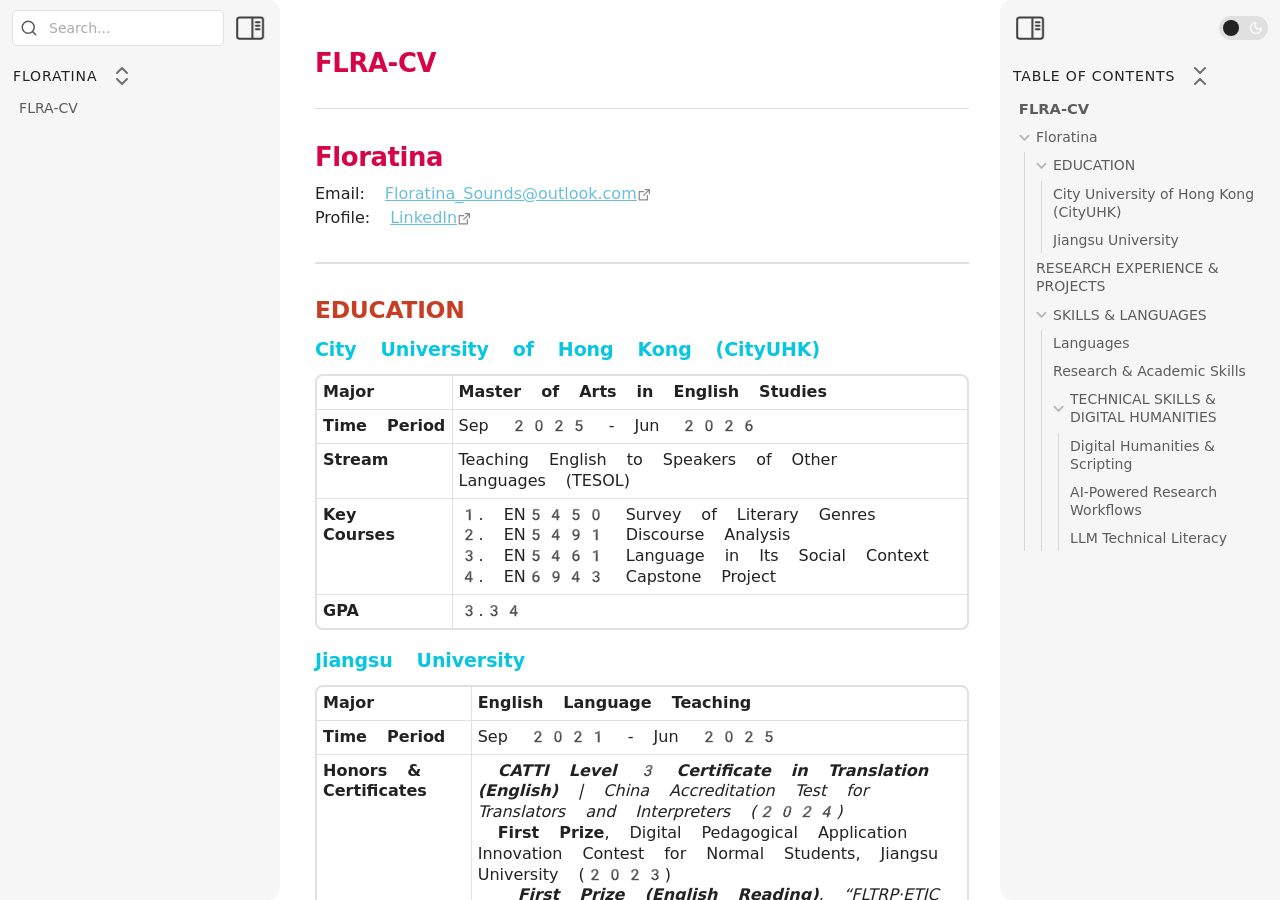
==== flra-cv.html @ 278a983c "Add FLRA-CV.html and automatic redirect index" ====
<!DOCTYPE html> <html lang="zh-cn"><head>
<title>FLRA-CV</title>
<base href=".">
<meta name="pathname" content="flra-cv.html">
<meta name="description" content="Floratina - FLRA-CV">
<meta property="og:title" content="FLRA-CV">
<meta property="og:description" content="Floratina - FLRA-CV">
<meta property="og:type" content="website">
<meta property="og:url" content="flra-cv.html">
<meta property="og:image" content="undefined">
<meta charset="UTF-8"><meta property="og:site_name" content="Floratina"><meta name="viewport" content="width=device-width, initial-scale=1.0, user-scalable=yes, minimum-scale=1.0, maximum-scale=5.0"><link rel="alternate" type="application/rss+xml" title="RSS Feed" href="site-lib/rss.xml"><script async="" id="webpage-script" src="site-lib/scripts/webpage.js" onload="this.onload=null;this.setAttribute(&quot;loaded&quot;, &quot;true&quot;)"></script><link rel="icon" href="site-lib/media/favicon.png"><link rel="preload" href="site-lib/styles/snippets.css" as="style" onload="this.onload=null;this.rel='stylesheet'"><noscript><link rel="stylesheet" href="site-lib/styles/snippets.css"></noscript><link rel="stylesheet" href="site-lib/styles/obsidian.css"><link rel="preload" href="site-lib/styles/global-variable-styles.css" as="style" onload="this.onload=null;this.rel='stylesheet'"><noscript><link rel="stylesheet" href="site-lib/styles/global-variable-styles.css"></noscript><link rel="preload" href="site-lib/styles/supported-plugins.css" as="style" onload="this.onload=null;this.rel='stylesheet'"><noscript><link rel="stylesheet" href="site-lib/styles/supported-plugins.css"></noscript><link rel="preload" href="site-lib/styles/main-styles.css" as="style" onload="this.onload=null;this.rel='stylesheet'"><noscript><link rel="stylesheet" href="site-lib/styles/main-styles.css"></noscript><style>body{--line-width:40em;--line-width-adaptive:40em;--file-line-width:40em;--sidebar-width:min(20em, 80vw);--collapse-arrow-size:11px;--tree-vertical-spacing:1.3em;--sidebar-margin:12px}:root{background-color:#202124}.sidebar{height:100%;font-size:14px;z-index:10;min-width:calc(var(--sidebar-width) + var(--divider-width-hover));max-width:calc(var(--sidebar-width) + var(--divider-width-hover));position:relative;overflow:hidden;overflow:clip;transition:min-width ease-in-out,max-width ease-in-out;transition-duration:.2s;contain:size}#left-sidebar{left:0}#right-sidebar{right:0}.sidebar.is-collapsed{min-width:0;max-width:0}.sidebar.floating{position:absolute}.sidebar .leaf-content{height:100%;min-width:calc(var(--sidebar-width) - var(--divider-width-hover));top:0;padding:var(--sidebar-margin);padding-top:4em;line-height:var(--line-height-tight);background-color:var(--background-secondary);transition:background-color,border-right,border-left,box-shadow;transition-duration:var(--color-fade-speed);transition-timing-function:ease-in-out;position:absolute;display:flex;flex-direction:column}.sidebar:not(.is-collapsed) .leaf-content{min-width:calc(max(100%,var(--sidebar-width)) - 3px);max-width:calc(max(100%,var(--sidebar-width)) - 3px)}#left-sidebar-content{left:0;border-top-right-radius:var(--radius-l);border-bottom-right-radius:var(--radius-l)}#right-sidebar-content{right:0;border-top-left-radius:var(--radius-l);border-bottom-left-radius:var(--radius-l)}.sidebar #left-sidebar-content,.sidebar #right-sidebar-content{contain:none!important;container-type:normal!important;animation:none!important}.sidebar:has(.leaf-content:empty):has(.topbar-content:empty){display:none}.sidebar-topbar{height:calc(2.3em + 2 * var(--sidebar-margin));width:var(--sidebar-width);padding:var(--sidebar-margin);z-index:1;position:fixed;display:flex;align-items:center;transition:width ease-in-out;transition-duration:inherit}.sidebar.is-collapsed .sidebar-topbar{width:calc(2.3em + var(--sidebar-margin) * 2)}.sidebar .sidebar-topbar.is-collapsed{width:0}#left-sidebar .sidebar-topbar{left:0;flex-direction:row;border-top-right-radius:var(--radius-l)}#right-sidebar .sidebar-topbar{right:0;flex-direction:row-reverse;border-top-left-radius:var(--radius-l)}#left-sidebar .topbar-content{margin-right:calc(2.3em + var(--sidebar-margin));flex-direction:row}#right-sidebar .topbar-content{margin-left:calc(2.3em + var(--sidebar-margin));flex-direction:row-reverse}.topbar-content{overflow:hidden visible;overflow:clip visible;width:100%;height:100%;display:flex;align-items:center;transition:inherit}.sidebar.is-collapsed .topbar-content{width:0;transition:inherit}.clickable-icon.sidebar-collapse-icon{background-color:transparent;color:var(--icon-color-focused);padding:2px!important;margin:0!important;height:100%!important;width:2.3em!important;margin-inline:0.14em!important;position:absolute}#left-sidebar .clickable-icon.sidebar-collapse-icon{transform:rotateY(180deg);right:var(--sidebar-margin)}#right-sidebar .clickable-icon.sidebar-collapse-icon{transform:rotateY(180deg);left:var(--sidebar-margin)}.clickable-icon.sidebar-collapse-icon svg.svg-icon{width:100%;height:100%}.feature-title{margin-left:1px;text-transform:uppercase;letter-spacing:.06em;margin-top:.75em;margin-bottom:.75em}.feature-header{display:flex;align-items:center;padding-top:0;font-size:1em;padding-left:0}body.floating-sidebars .sidebar{position:absolute}body{transition:background-color var(--color-fade-speed) ease-in-out}#navbar:not(:empty){display:flex;align-items:center;justify-content:space-between;padding:.5em 1em;width:100%}#main{display:flex;flex-direction:column;height:100%;width:100%;align-items:stretch;justify-content:center}#main-horizontal{display:flex;flex-direction:row;flex-grow:1;width:100%;align-items:stretch;justify-content:center}#center-content{flex-basis:100%;max-width:100%;width:100%;height:100%;display:flex;flex-direction:column;align-items:center;transition:opacity .2s ease-in-out;contain:inline-size}.hide{opacity:0!important;transition:opacity .2s ease-in-out;pointer-events:none}#center-content>.obsidian-document{padding-left:2em;padding-right:1em;margin-bottom:0;width:100%;width:-webkit-fill-available;width:-moz-available;width:fill-available;transition:background-color var(--color-fade-speed) ease-in-out;border-top-right-radius:var(--window-radius,var(--radius-m));border-top-left-radius:var(--window-radius,var(--radius-m));overflow-x:hidden!important;overflow-y:auto!important;display:flex!important;flex-direction:column!important;align-items:center!important;contain:inline-size}body #center-content>.obsidian-document>.markdown-preview-sizer{padding-bottom:80vh;width:100%;max-width:var(--line-width);flex-basis:var(--line-width);transition:background-color var(--color-fade-speed) ease-in-out;contain:inline-size}#center-content>.obsidian-document>div{width:100%!important;transition:background-color var(--color-fade-speed) ease-in-out;contain:inline-size}#center-content>.obsidian-document:not([data-type=markdown]).embed{display:flex;padding:1em;height:100%;width:100%;align-items:center;justify-content:center}#center-content>.obsidian-document:not([data-type=markdown]).embed>*{max-width:100%;max-height:100%;object-fit:contain}:not(h1,h2,h3,h4,h5,h6,li):has(> :is(.math,table)){overflow-x:auto!important}#center-content>.obsidian-document:not([data-type=markdown]){overflow-x:auto;contain:content;padding:0;margin:0;height:100%}.obsidian-document[data-type=attachment]{display:flex;flex-direction:column;align-items:center;justify-content:center;height:100%;width:100%}.obsidian-document[data-type=attachment]>*{outline:0;border:none;box-shadow:none}.obsidian-document[data-type=attachment] :is(img){max-width:90%;max-height:90%;object-fit:contain}.obsidian-document[data-type=attachment]>:is(audio){width:100%;max-width:min(90%,var(--line-width))}.obsidian-document[data-type=attachment]>:is(embed,iframe,video){width:100%;height:100%;max-width:100%;max-height:100%;object-fit:contain}.canvas-wrapper>:is(.header,.footer){z-index:100;position:absolute;display:flex;justify-content:center;flex-direction:column;width:100%;align-items:center}.scroll-highlight{position:absolute;width:100%;height:100%;pointer-events:none;z-index:1000;background-color:hsla(var(--color-accent-hsl),.25);opacity:0;padding:1em;inset:50%;translate:-50% -50%;border-radius:var(--radius-s)}</style><script defer="">async function loadIncludes(){let e=document.querySelectorAll("link[itemprop='include']");for(const t of e){let e=t.getAttribute("href");try{let o="";if(e.startsWith("https:")||e.startsWith("http:")||"file:"!=window.location.protocol){const n=await fetch(e);if(!n.ok){console.log("Could not include file: "+e),t?.remove();continue}o=await n.text()}else{const t=document.getElementById(btoa(encodeURI(e)));if(t){const e=JSON.parse(decodeURI(atob(t.getAttribute("value")??"")));o=e?.data??""}}let n=document.createRange().createContextualFragment(o);t.before(n),t.remove(),console.log("Included text: "+o),console.log("Included file: "+e)}catch(o){t?.remove(),console.log("Could not include file: "+e,o);continue}}}document.addEventListener("DOMContentLoaded",(()=>{loadIncludes()}));let isFileProtocol="file:"==location.protocol;function waitLoadScripts(e,t){let o=e.map((e=>document.getElementById(e+"-script")));!function e(n){let l=o[n],c=n+1;l?(l&&"true"!=l.getAttribute("loaded")||n<o.length&&e(c),n<o.length&&l.addEventListener("load",(()=>e(c)))):n<o.length?e(c):t()}(0)}</script></head><body class="publish css-settings-manager styled-scrollbars show-inline-title show-ribbon"><script defer="">let theme=localStorage.getItem("theme")||(window.matchMedia("(prefers-color-scheme: dark)").matches?"dark":"light");"dark"==theme?(document.body.classList.add("theme-dark"),document.body.classList.remove("theme-light")):(document.body.classList.add("theme-light"),document.body.classList.remove("theme-dark")),window.innerWidth<480?document.body.classList.add("is-phone"):window.innerWidth<768?document.body.classList.add("is-tablet"):window.innerWidth<1024?document.body.classList.add("is-small-screen"):document.body.classList.add("is-large-screen")</script><div class="parsed-feature-container" style="display: contents;"><link itemprop="include" href="site-lib/html/custom-head-content-content.html"></div><div id="main"><div id="navbar"></div><div id="main-horizontal"><div id="left-content" class="leaf" style="--sidebar-width: var(--sidebar-width-left);"><div id="left-sidebar" class="sidebar"><div class="sidebar-handle"></div><div class="sidebar-topbar"><div class="topbar-content"><div id="search-container"><div id="search-wrapper"><input enterkeyhint="search" type="search" spellcheck="false" placeholder="Search..."><div aria-label="Clear search" id="search-clear-button"></div></div></div></div><div class="clickable-icon sidebar-collapse-icon"><svg xmlns="http://www.w3.org/2000/svg" width="100%" height="100%" viewBox="0 0 24 24" fill="none" stroke="currentColor" stroke-width="3" stroke-linecap="round" stroke-linejoin="round" class="svg-icon"><path d="M21 3H3C1.89543 3 1 3.89543 1 5V19C1 20.1046 1.89543 21 3 21H21C22.1046 21 23 20.1046 23 19V5C23 3.89543 22.1046 3 21 3Z"></path><path d="M10 4V20"></path><path d="M4 7H7"></path><path d="M4 10H7"></path><path d="M4 13H7"></path></svg></div></div><div class="sidebar-content-wrapper"><div id="left-sidebar-content" class="leaf-content"><link itemprop="include" href="site-lib/html/file-tree-content.html"></div></div><script defer="">let ls = document.querySelector("#left-sidebar"); ls.classList.toggle("is-collapsed", window.innerWidth < 768); ls.style.setProperty("--sidebar-width", localStorage.getItem("sidebar-left-width"));</script></div></div><div id="center-content" class="leaf"><div class="obsidian-document markdown-preview-view markdown-rendered node-insert-event allow-fold-headings show-indentation-guide show-properties allow-fold-lists is-readable-line-width" data-type="markdown"><style id="MJX-CHTML-styles"></style><div class="markdown-preview-sizer markdown-preview-section"><div class="header"><h1 class="page-title heading inline-title" id="FLRA-CV_0">FLRA-CV</h1><div class="data-bar"></div></div><div class="markdown-preview-pusher" style="width: 1px; height: 0.1px; margin-bottom: 0px;"></div><div class="el-h1"><h1 data-heading="Floratina" dir="auto" class="heading" id="Floratina_0"><span class="heading-collapse-indicator collapse-indicator collapse-icon"><svg xmlns="http://www.w3.org/2000/svg" width="24" height="24" viewBox="0 0 24 24" fill="none" stroke="currentColor" stroke-width="2" stroke-linecap="round" stroke-linejoin="round" class="svg-icon right-triangle"><path d="M3 8L12 17L21 8"></path></svg></span>Floratina</h1></div><div class="el-p"><p dir="auto">Email: <a data-tooltip-position="top" aria-label="mailto:Floratina_Sounds@outlook.com" rel="noopener nofollow" class="external-link is-unresolved" href="mailto:Floratina_Sounds@outlook.com" target="_self">Floratina_Sounds@outlook.com</a><br>
Profile: <a data-tooltip-position="top" aria-label="https://www.linkedin.com/in/%E5%93%81%E5%A3%B9-%E5%86%AF-67ba87391/" rel="noopener nofollow" class="external-link is-unresolved" href="https://www.linkedin.com/in/%E5%93%81%E5%A3%B9-%E5%86%AF-67ba87391/" target="_self">LinkedIn</a></p></div><div class="el-hr"><hr></div><div class="el-h2"><h2 data-heading="EDUCATION" dir="auto" class="heading" id="EDUCATION_0"><span class="heading-collapse-indicator collapse-indicator collapse-icon"><svg xmlns="http://www.w3.org/2000/svg" width="24" height="24" viewBox="0 0 24 24" fill="none" stroke="currentColor" stroke-width="2" stroke-linecap="round" stroke-linejoin="round" class="svg-icon right-triangle"><path d="M3 8L12 17L21 8"></path></svg></span>EDUCATION</h2></div><div class="el-h4"><h4 data-heading="City University of Hong Kong (CityUHK)" dir="auto" class="heading" id="City_University_of_Hong_Kong_(CityUHK)_0"><span class="heading-collapse-indicator collapse-indicator collapse-icon"><svg xmlns="http://www.w3.org/2000/svg" width="24" height="24" viewBox="0 0 24 24" fill="none" stroke="currentColor" stroke-width="2" stroke-linecap="round" stroke-linejoin="round" class="svg-icon right-triangle"><path d="M3 8L12 17L21 8"></path></svg></span>City University of Hong Kong (CityUHK)</h4></div><div class="el-table" dir="ltr" style="overflow-x: auto;"><table>
<thead>
<tr>
<th dir="ltr"><strong>Major</strong></th>
<th dir="ltr">Master of Arts in English Studies</th>
</tr>
</thead>
<tbody>
<tr>
<td dir="ltr"><strong>Time Period</strong></td>
<td dir="ltr">Sep 2025 - Jun 2026</td>
</tr>
<tr>
<td dir="ltr"><strong>Stream</strong></td>
<td dir="ltr">Teaching English to Speakers of Other Languages (TESOL)</td>
</tr>
<tr>
<td dir="ltr"><strong>Key Courses</strong></td>
<td dir="ltr">1. EN5450 Survey of Literary Genres<br>2. EN5491 Discourse Analysis<br>3. EN5461 Language in Its Social Context<br>4. EN6943 Capstone Project</td>
</tr>
<tr>
<td dir="ltr"><strong>GPA</strong></td>
<td dir="auto">3.34</td>
</tr>
</tbody>
</table></div><div class="el-h4"><h4 data-heading="Jiangsu University" dir="auto" class="heading" id="Jiangsu_University_0"><span class="heading-collapse-indicator collapse-indicator collapse-icon"><svg xmlns="http://www.w3.org/2000/svg" width="24" height="24" viewBox="0 0 24 24" fill="none" stroke="currentColor" stroke-width="2" stroke-linecap="round" stroke-linejoin="round" class="svg-icon right-triangle"><path d="M3 8L12 17L21 8"></path></svg></span>Jiangsu University</h4></div><div class="el-table" dir="ltr" style="overflow-x: auto;"><table>
<thead>
<tr>
<th dir="ltr"><strong>Major</strong></th>
<th dir="ltr">English Language Teaching</th>
</tr>
</thead>
<tbody>
<tr>
<td dir="ltr"><strong>Time Period</strong></td>
<td dir="ltr">Sep 2021 - Jun 2025</td>
</tr>
<tr>
<td dir="ltr"><strong>Honors &amp; Certificates</strong></td>
<td dir="ltr"><em> <strong>CATTI Level 3 Certificate in Translation (English)</strong> | China Accreditation Test for Translators and Interpreters (2024)<br></em> <strong>First Prize</strong>, Digital Pedagogical Application Innovation Contest for Normal Students, Jiangsu University (2023)<br><em> <strong> First Prize (English Reading)</strong>, “FLTRP·ETIC Cup” National English Ability Competition, Jiangsu University Selection (2023)<br></em> <strong>First Prize (English Writing)</strong>, “FLTRP·ETIC Cup” National English Ability Competition, Jiangsu University Selection (2023)<br><em> <strong> Third Prize (C-E Translation)</strong>, The 9th LSCAT Translation Contest, Jiangsu Province (2023)<br></em> <strong>Second Prize (English Translation)</strong>, “FLTRP·ETIC Cup” National English Ability Competition, Jiangsu University Selection (2023)<br><em> <strong> Outstanding Student Leader (University-level)</strong>, Jiangsu University (2022-2023)<br></em> <strong> Third-Class University Scholarship (Academic Excellence)</strong>, Jiangsu University (2021-2022, 2022-2023)</td>
</tr>
<tr>
<td dir="ltr"><strong>GPA</strong></td>
<td dir="auto">3.90</td>
</tr>
</tbody>
</table></div><div class="el-hr"><hr></div><div class="el-h2"><h2 data-heading="RESEARCH EXPERIENCE &amp; PROJECTS" dir="auto" class="heading" id="RESEARCH_EXPERIENCE_&amp;_PROJECTS_0"><span class="heading-collapse-indicator collapse-indicator collapse-icon"><svg xmlns="http://www.w3.org/2000/svg" width="24" height="24" viewBox="0 0 24 24" fill="none" stroke="currentColor" stroke-width="2" stroke-linecap="round" stroke-linejoin="round" class="svg-icon right-triangle"><path d="M3 8L12 17L21 8"></path></svg></span>RESEARCH EXPERIENCE &amp; PROJECTS</h2></div><div class="el-p"><p dir="auto"><strong>MA Capstone Project | Department of English, CityUHK</strong> | Jan 2026 - April 2026<br>
<em>Individual Critical Survey:</em> “Purity and Agency: A Study of the “Struggle for Recognition” in Tess of the d’Urbervilles”<br>
<em>Project Title:</em> “Awakening Agency: Women’s Self-Growth in Nineteenth-Century Novels”<br>
<em>Supervisor:</em> Dr. Jeffrey Lang Mather | <em>Grade Received:</em> A (27/30)</p></div><div class="el-ul"><ul class="has-list-bullet">
<li data-line="0" dir="auto"><span class="list-bullet"></span>Synthesized Rousseau’s concept of “natural authenticity,” Hegel’s master-slave dialectic, Fukuyama’s “last man,” and C.S. Lewis’s “men without chests” to analyze the tragic agency of Hardy’s protagonist.</li>
<li data-line="1" dir="auto"><span class="list-bullet"></span>Explored how Tess, under Victorian societal oppression, transitions from a child of nature to an alienated subject, reclaiming her agency against modernity.</li>
<li data-line="2" dir="auto"><span class="list-bullet"></span>Conducted extensive literature reviews, academic writing, and critical discourse analysis. </li>
<li data-line="3" dir="auto"><span class="list-bullet"></span>Collaborated with team members to structure the research paper, present findings, and synthesize critical theory.<br>
<em>Website:</em> <a rel="noopener nofollow" class="external-link is-unresolved" href="https://fhetract.wixsite.com/group5" target="_self">https://fhetract.wixsite.com/group5</a></li>
</ul></div><div class="el-hr"><hr></div><div class="el-h2"><h2 data-heading="SKILLS &amp; LANGUAGES" dir="auto" class="heading" id="SKILLS_&amp;_LANGUAGES_0"><span class="heading-collapse-indicator collapse-indicator collapse-icon"><svg xmlns="http://www.w3.org/2000/svg" width="24" height="24" viewBox="0 0 24 24" fill="none" stroke="currentColor" stroke-width="2" stroke-linecap="round" stroke-linejoin="round" class="svg-icon right-triangle"><path d="M3 8L12 17L21 8"></path></svg></span>SKILLS &amp; LANGUAGES</h2></div><div class="el-h3"><h3 data-heading="Languages" dir="auto" class="heading" id="Languages_0"><span class="heading-collapse-indicator collapse-indicator collapse-icon"><svg xmlns="http://www.w3.org/2000/svg" width="24" height="24" viewBox="0 0 24 24" fill="none" stroke="currentColor" stroke-width="2" stroke-linecap="round" stroke-linejoin="round" class="svg-icon right-triangle"><path d="M3 8L12 17L21 8"></path></svg></span>Languages</h3></div><div class="el-p"><p dir="auto">Mandarin (Native) | English </p></div><div class="el-h3"><h3 data-heading="Research &amp; Academic Skills" dir="auto" class="heading" id="Research_&amp;_Academic_Skills_0"><span class="heading-collapse-indicator collapse-indicator collapse-icon"><svg xmlns="http://www.w3.org/2000/svg" width="24" height="24" viewBox="0 0 24 24" fill="none" stroke="currentColor" stroke-width="2" stroke-linecap="round" stroke-linejoin="round" class="svg-icon right-triangle"><path d="M3 8L12 17L21 8"></path></svg></span>Research &amp; Academic Skills</h3></div><div class="el-ul"><ul class="has-list-bullet">
<li data-line="0" dir="auto"><span class="list-bullet"></span>Critical discourse analysis</li>
<li data-line="1" dir="auto"><span class="list-bullet"></span>Literary theory application</li>
<li data-line="2" dir="auto"><span class="list-bullet"></span>Library databases searching (JSTOR, MLA International Bibliography, Project MUSE)</li>
<li data-line="3" dir="auto"><span class="list-bullet"></span>Academic referencing (MLA, APA).</li>
</ul></div><div class="el-h3"><h3 data-heading="TECHNICAL SKILLS &amp; DIGITAL HUMANITIES" dir="auto" class="heading" id="TECHNICAL_SKILLS_&amp;_DIGITAL_HUMANITIES_0"><span class="heading-collapse-indicator collapse-indicator collapse-icon"><svg xmlns="http://www.w3.org/2000/svg" width="24" height="24" viewBox="0 0 24 24" fill="none" stroke="currentColor" stroke-width="2" stroke-linecap="round" stroke-linejoin="round" class="svg-icon right-triangle"><path d="M3 8L12 17L21 8"></path></svg></span>TECHNICAL SKILLS &amp; DIGITAL HUMANITIES</h3></div><div class="el-h4"><h4 data-heading="Digital Humanities &amp; Scripting" dir="auto" class="heading" id="Digital_Humanities_&amp;_Scripting_0"><span class="heading-collapse-indicator collapse-indicator collapse-icon"><svg xmlns="http://www.w3.org/2000/svg" width="24" height="24" viewBox="0 0 24 24" fill="none" stroke="currentColor" stroke-width="2" stroke-linecap="round" stroke-linejoin="round" class="svg-icon right-triangle"><path d="M3 8L12 17L21 8"></path></svg></span>Digital Humanities &amp; Scripting</h4></div><div class="el-ul"><ul class="has-list-bullet">
<li data-line="0" dir="auto"><span class="list-bullet"></span>Proficient in AI-assisted programming: successfully developed a <strong>Python script</strong> utilizing <code>yt-dlp</code> to batch-scrape YouTube comments and format them into structured JSON/CSV datasets for sociolinguistic research, with a WebUI for reviewing and processing data <em>(applied in EN5461 Language in Its Social Context)</em>. </li>
<li data-line="1" dir="auto"><span class="list-bullet"></span>Currently self-learning <strong>Tauri</strong> and <strong>React UI</strong> for frontend application development.</li>
</ul></div><div class="el-h4"><h4 data-heading="AI-Powered Research Workflows" dir="auto" class="heading" id="AI-Powered_Research_Workflows_0"><span class="heading-collapse-indicator collapse-indicator collapse-icon"><svg xmlns="http://www.w3.org/2000/svg" width="24" height="24" viewBox="0 0 24 24" fill="none" stroke="currentColor" stroke-width="2" stroke-linecap="round" stroke-linejoin="round" class="svg-icon right-triangle"><path d="M3 8L12 17L21 8"></path></svg></span>AI-Powered Research Workflows</h4></div><div class="el-ul"><ul class="has-list-bullet">
<li data-line="0" dir="auto"><span class="list-bullet"></span>Advanced practitioner of prompt engineering; </li>
<li data-line="1" dir="auto"><span class="list-bullet"></span>Established a structured workflow for literature mapping, literature searching, and source cross-verification using LLMs (Gemini, ChatGPT and their APIs), AI-powered platforms and Agents (<strong>NotebookLM, Microsoft Copilot</strong>). </li>
</ul></div><div class="el-h4"><h4 data-heading="LLM Technical Literacy" dir="auto" class="heading" id="LLM_Technical_Literacy_0"><span class="heading-collapse-indicator collapse-indicator collapse-icon"><svg xmlns="http://www.w3.org/2000/svg" width="24" height="24" viewBox="0 0 24 24" fill="none" stroke="currentColor" stroke-width="2" stroke-linecap="round" stroke-linejoin="round" class="svg-icon right-triangle"><path d="M3 8L12 17L21 8"></path></svg></span>LLM Technical Literacy</h4></div><div class="el-ul"><ul class="has-list-bullet">
<li data-line="0" dir="auto"><span class="list-bullet"></span>Understanding of Large Language Model mechanics, including temperature, Top-P, attention mechanisms, context window management, and function calling to optimize research boundaries and minimize hallucinations.</li>
<li data-line="1" dir="auto"><span class="list-bullet"></span><strong>Editing &amp; Knowledge Management:</strong> Advanced document layout and formatting in MS Word; proficient in Markdown editing and personal knowledge management via Obsidian and Zotero.</li>
<li data-line="2" dir="auto"><span class="list-bullet"></span><strong>Audio Engineering (Personal Interest):</strong> Skilled in audio mixing, sound design, and basic acoustics (using <em>Ableton Live</em>); currently studying music theory.</li>
</ul></div><div class="footer"><div class="data-bar"></div></div></div></div></div><div id="right-content" class="leaf" style="--sidebar-width: var(--sidebar-width-right);"><div id="right-sidebar" class="sidebar"><div class="sidebar-handle"></div><div class="sidebar-topbar"><div class="topbar-content"><label class="theme-toggle-container" for="theme-toggle-input" id=""><input class="theme-toggle-input" type="checkbox" id="theme-toggle-input"><div class="toggle-background"></div></label></div><div class="clickable-icon sidebar-collapse-icon"><svg xmlns="http://www.w3.org/2000/svg" width="100%" height="100%" viewBox="0 0 24 24" fill="none" stroke="currentColor" stroke-width="3" stroke-linecap="round" stroke-linejoin="round" class="svg-icon"><path d="M21 3H3C1.89543 3 1 3.89543 1 5V19C1 20.1046 1.89543 21 3 21H21C22.1046 21 23 20.1046 23 19V5C23 3.89543 22.1046 3 21 3Z"></path><path d="M10 4V20"></path><path d="M4 7H7"></path><path d="M4 10H7"></path><path d="M4 13H7"></path></svg></div></div><div class="sidebar-content-wrapper"><div id="right-sidebar-content" class="leaf-content"><div id="outline" class=" tree-container"><div class="feature-header"><div class="feature-title">Table Of Contents</div><button class="clickable-icon nav-action-button tree-collapse-all" aria-label="Collapse All"><svg xmlns="http://www.w3.org/2000/svg" width="24" height="24" viewBox="0 0 24 24" fill="none" stroke="currentColor" stroke-width="2" stroke-linecap="round" stroke-linejoin="round"></svg></button></div><div class="tree-item" data-depth="1"><a class="tree-item-self is-clickable" href="#FLRA-CV_0" data-path="#FLRA-CV_0"><div class="tree-item-inner heading-link" heading-name="FLRA-CV">FLRA-CV</div></a><div class="tree-item-children"></div></div><div class="tree-item mod-collapsible" data-depth="1"><a class="tree-item-self is-clickable mod-collapsible" href="#Floratina_0" data-path="#Floratina_0"><div class="tree-item-icon collapse-icon"><svg xmlns="http://www.w3.org/2000/svg" width="24" height="24" viewBox="0 0 24 24" fill="none" stroke="currentColor" stroke-width="2" stroke-linecap="round" stroke-linejoin="round" class="svg-icon right-triangle"><path d="M3 8L12 17L21 8"></path></svg></div><div class="tree-item-inner heading-link" heading-name="Floratina">Floratina</div></a><div class="tree-item-children"><div class="tree-item mod-collapsible" data-depth="2"><a class="tree-item-self is-clickable mod-collapsible" href="#EDUCATION_0" data-path="#EDUCATION_0"><div class="tree-item-icon collapse-icon"><svg xmlns="http://www.w3.org/2000/svg" width="24" height="24" viewBox="0 0 24 24" fill="none" stroke="currentColor" stroke-width="2" stroke-linecap="round" stroke-linejoin="round" class="svg-icon right-triangle"><path d="M3 8L12 17L21 8"></path></svg></div><div class="tree-item-inner heading-link" heading-name="EDUCATION">EDUCATION</div></a><div class="tree-item-children"><div class="tree-item" data-depth="4"><a class="tree-item-self is-clickable" href="#City_University_of_Hong_Kong_(CityUHK)_0" data-path="#City_University_of_Hong_Kong_(CityUHK)_0"><div class="tree-item-inner heading-link" heading-name="City University of Hong Kong (CityUHK)">City University of Hong Kong (CityUHK)</div></a><div class="tree-item-children"></div></div><div class="tree-item" data-depth="4"><a class="tree-item-self is-clickable" href="#Jiangsu_University_0" data-path="#Jiangsu_University_0"><div class="tree-item-inner heading-link" heading-name="Jiangsu University">Jiangsu University</div></a><div class="tree-item-children"></div></div></div></div><div class="tree-item" data-depth="2"><a class="tree-item-self is-clickable" href="#RESEARCH_EXPERIENCE_&amp;_PROJECTS_0" data-path="#RESEARCH_EXPERIENCE_&amp;_PROJECTS_0"><div class="tree-item-inner heading-link" heading-name="RESEARCH EXPERIENCE &amp; PROJECTS">RESEARCH EXPERIENCE &amp; PROJECTS</div></a><div class="tree-item-children"></div></div><div class="tree-item mod-collapsible" data-depth="2"><a class="tree-item-self is-clickable mod-collapsible" href="#SKILLS_&amp;_LANGUAGES_0" data-path="#SKILLS_&amp;_LANGUAGES_0"><div class="tree-item-icon collapse-icon"><svg xmlns="http://www.w3.org/2000/svg" width="24" height="24" viewBox="0 0 24 24" fill="none" stroke="currentColor" stroke-width="2" stroke-linecap="round" stroke-linejoin="round" class="svg-icon right-triangle"><path d="M3 8L12 17L21 8"></path></svg></div><div class="tree-item-inner heading-link" heading-name="SKILLS &amp; LANGUAGES">SKILLS &amp; LANGUAGES</div></a><div class="tree-item-children"><div class="tree-item" data-depth="3"><a class="tree-item-self is-clickable" href="#Languages_0" data-path="#Languages_0"><div class="tree-item-inner heading-link" heading-name="Languages">Languages</div></a><div class="tree-item-children"></div></div><div class="tree-item" data-depth="3"><a class="tree-item-self is-clickable" href="#Research_&amp;_Academic_Skills_0" data-path="#Research_&amp;_Academic_Skills_0"><div class="tree-item-inner heading-link" heading-name="Research &amp; Academic Skills">Research &amp; Academic Skills</div></a><div class="tree-item-children"></div></div><div class="tree-item mod-collapsible" data-depth="3"><a class="tree-item-self is-clickable mod-collapsible" href="#TECHNICAL_SKILLS_&amp;_DIGITAL_HUMANITIES_0" data-path="#TECHNICAL_SKILLS_&amp;_DIGITAL_HUMANITIES_0"><div class="tree-item-icon collapse-icon"><svg xmlns="http://www.w3.org/2000/svg" width="24" height="24" viewBox="0 0 24 24" fill="none" stroke="currentColor" stroke-width="2" stroke-linecap="round" stroke-linejoin="round" class="svg-icon right-triangle"><path d="M3 8L12 17L21 8"></path></svg></div><div class="tree-item-inner heading-link" heading-name="TECHNICAL SKILLS &amp; DIGITAL HUMANITIES">TECHNICAL SKILLS &amp; DIGITAL HUMANITIES</div></a><div class="tree-item-children"><div class="tree-item" data-depth="4"><a class="tree-item-self is-clickable" href="#Digital_Humanities_&amp;_Scripting_0" data-path="#Digital_Humanities_&amp;_Scripting_0"><div class="tree-item-inner heading-link" heading-name="Digital Humanities &amp; Scripting">Digital Humanities &amp; Scripting</div></a><div class="tree-item-children"></div></div><div class="tree-item" data-depth="4"><a class="tree-item-self is-clickable" href="#AI-Powered_Research_Workflows_0" data-path="#AI-Powered_Research_Workflows_0"><div class="tree-item-inner heading-link" heading-name="AI-Powered Research Workflows">AI-Powered Research Workflows</div></a><div class="tree-item-children"></div></div><div class="tree-item" data-depth="4"><a class="tree-item-self is-clickable" href="#LLM_Technical_Literacy_0" data-path="#LLM_Technical_Literacy_0"><div class="tree-item-inner heading-link" heading-name="LLM Technical Literacy">LLM Technical Literacy</div></a><div class="tree-item-children"></div></div></div></div></div></div></div></div></div></div></div><script defer="">let rs = document.querySelector("#right-sidebar"); rs.classList.toggle("is-collapsed", window.innerWidth < 768); rs.style.setProperty("--sidebar-width", localStorage.getItem("sidebar-right-width"));</script></div></div></div></div></body></html>
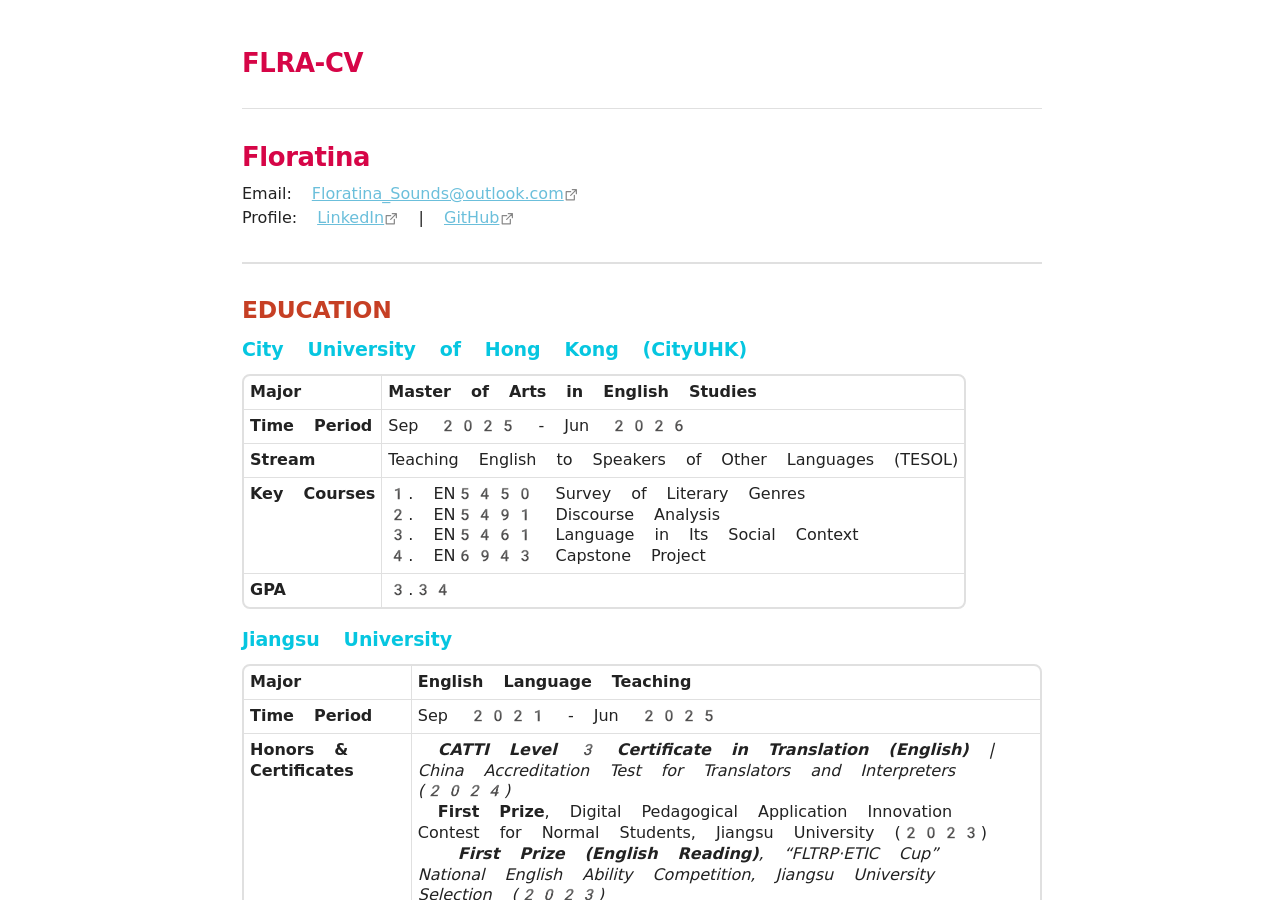
==== commit 7168902d: "Update cv" ====
--- a/flra-cv.html
+++ b/flra-cv.html
@@ -1,15 +1,15 @@
 <!DOCTYPE html> <html lang="zh-cn"><head>
 <title>FLRA-CV</title>
 <base href=".">
-<meta name="pathname" content="flra-cv.html">
+<meta name="pathname" content="FLRA-CV.html">
 <meta name="description" content="Floratina - FLRA-CV">
 <meta property="og:title" content="FLRA-CV">
 <meta property="og:description" content="Floratina - FLRA-CV">
 <meta property="og:type" content="website">
-<meta property="og:url" content="flra-cv.html">
+<meta property="og:url" content="FLRA-CV.html">
 <meta property="og:image" content="undefined">
-<meta charset="UTF-8"><meta property="og:site_name" content="Floratina"><meta name="viewport" content="width=device-width, initial-scale=1.0, user-scalable=yes, minimum-scale=1.0, maximum-scale=5.0"><link rel="alternate" type="application/rss+xml" title="RSS Feed" href="site-lib/rss.xml"><script async="" id="webpage-script" src="site-lib/scripts/webpage.js" onload="this.onload=null;this.setAttribute(&quot;loaded&quot;, &quot;true&quot;)"></script><link rel="icon" href="site-lib/media/favicon.png"><link rel="preload" href="site-lib/styles/snippets.css" as="style" onload="this.onload=null;this.rel='stylesheet'"><noscript><link rel="stylesheet" href="site-lib/styles/snippets.css"></noscript><link rel="stylesheet" href="site-lib/styles/obsidian.css"><link rel="preload" href="site-lib/styles/global-variable-styles.css" as="style" onload="this.onload=null;this.rel='stylesheet'"><noscript><link rel="stylesheet" href="site-lib/styles/global-variable-styles.css"></noscript><link rel="preload" href="site-lib/styles/supported-plugins.css" as="style" onload="this.onload=null;this.rel='stylesheet'"><noscript><link rel="stylesheet" href="site-lib/styles/supported-plugins.css"></noscript><link rel="preload" href="site-lib/styles/main-styles.css" as="style" onload="this.onload=null;this.rel='stylesheet'"><noscript><link rel="stylesheet" href="site-lib/styles/main-styles.css"></noscript><style>body{--line-width:40em;--line-width-adaptive:40em;--file-line-width:40em;--sidebar-width:min(20em, 80vw);--collapse-arrow-size:11px;--tree-vertical-spacing:1.3em;--sidebar-margin:12px}:root{background-color:#202124}.sidebar{height:100%;font-size:14px;z-index:10;min-width:calc(var(--sidebar-width) + var(--divider-width-hover));max-width:calc(var(--sidebar-width) + var(--divider-width-hover));position:relative;overflow:hidden;overflow:clip;transition:min-width ease-in-out,max-width ease-in-out;transition-duration:.2s;contain:size}#left-sidebar{left:0}#right-sidebar{right:0}.sidebar.is-collapsed{min-width:0;max-width:0}.sidebar.floating{position:absolute}.sidebar .leaf-content{height:100%;min-width:calc(var(--sidebar-width) - var(--divider-width-hover));top:0;padding:var(--sidebar-margin);padding-top:4em;line-height:var(--line-height-tight);background-color:var(--background-secondary);transition:background-color,border-right,border-left,box-shadow;transition-duration:var(--color-fade-speed);transition-timing-function:ease-in-out;position:absolute;display:flex;flex-direction:column}.sidebar:not(.is-collapsed) .leaf-content{min-width:calc(max(100%,var(--sidebar-width)) - 3px);max-width:calc(max(100%,var(--sidebar-width)) - 3px)}#left-sidebar-content{left:0;border-top-right-radius:var(--radius-l);border-bottom-right-radius:var(--radius-l)}#right-sidebar-content{right:0;border-top-left-radius:var(--radius-l);border-bottom-left-radius:var(--radius-l)}.sidebar #left-sidebar-content,.sidebar #right-sidebar-content{contain:none!important;container-type:normal!important;animation:none!important}.sidebar:has(.leaf-content:empty):has(.topbar-content:empty){display:none}.sidebar-topbar{height:calc(2.3em + 2 * var(--sidebar-margin));width:var(--sidebar-width);padding:var(--sidebar-margin);z-index:1;position:fixed;display:flex;align-items:center;transition:width ease-in-out;transition-duration:inherit}.sidebar.is-collapsed .sidebar-topbar{width:calc(2.3em + var(--sidebar-margin) * 2)}.sidebar .sidebar-topbar.is-collapsed{width:0}#left-sidebar .sidebar-topbar{left:0;flex-direction:row;border-top-right-radius:var(--radius-l)}#right-sidebar .sidebar-topbar{right:0;flex-direction:row-reverse;border-top-left-radius:var(--radius-l)}#left-sidebar .topbar-content{margin-right:calc(2.3em + var(--sidebar-margin));flex-direction:row}#right-sidebar .topbar-content{margin-left:calc(2.3em + var(--sidebar-margin));flex-direction:row-reverse}.topbar-content{overflow:hidden visible;overflow:clip visible;width:100%;height:100%;display:flex;align-items:center;transition:inherit}.sidebar.is-collapsed .topbar-content{width:0;transition:inherit}.clickable-icon.sidebar-collapse-icon{background-color:transparent;color:var(--icon-color-focused);padding:2px!important;margin:0!important;height:100%!important;width:2.3em!important;margin-inline:0.14em!important;position:absolute}#left-sidebar .clickable-icon.sidebar-collapse-icon{transform:rotateY(180deg);right:var(--sidebar-margin)}#right-sidebar .clickable-icon.sidebar-collapse-icon{transform:rotateY(180deg);left:var(--sidebar-margin)}.clickable-icon.sidebar-collapse-icon svg.svg-icon{width:100%;height:100%}.feature-title{margin-left:1px;text-transform:uppercase;letter-spacing:.06em;margin-top:.75em;margin-bottom:.75em}.feature-header{display:flex;align-items:center;padding-top:0;font-size:1em;padding-left:0}body.floating-sidebars .sidebar{position:absolute}body{transition:background-color var(--color-fade-speed) ease-in-out}#navbar:not(:empty){display:flex;align-items:center;justify-content:space-between;padding:.5em 1em;width:100%}#main{display:flex;flex-direction:column;height:100%;width:100%;align-items:stretch;justify-content:center}#main-horizontal{display:flex;flex-direction:row;flex-grow:1;width:100%;align-items:stretch;justify-content:center}#center-content{flex-basis:100%;max-width:100%;width:100%;height:100%;display:flex;flex-direction:column;align-items:center;transition:opacity .2s ease-in-out;contain:inline-size}.hide{opacity:0!important;transition:opacity .2s ease-in-out;pointer-events:none}#center-content>.obsidian-document{padding-left:2em;padding-right:1em;margin-bottom:0;width:100%;width:-webkit-fill-available;width:-moz-available;width:fill-available;transition:background-color var(--color-fade-speed) ease-in-out;border-top-right-radius:var(--window-radius,var(--radius-m));border-top-left-radius:var(--window-radius,var(--radius-m));overflow-x:hidden!important;overflow-y:auto!important;display:flex!important;flex-direction:column!important;align-items:center!important;contain:inline-size}body #center-content>.obsidian-document>.markdown-preview-sizer{padding-bottom:80vh;width:100%;max-width:var(--line-width);flex-basis:var(--line-width);transition:background-color var(--color-fade-speed) ease-in-out;contain:inline-size}#center-content>.obsidian-document>div{width:100%!important;transition:background-color var(--color-fade-speed) ease-in-out;contain:inline-size}#center-content>.obsidian-document:not([data-type=markdown]).embed{display:flex;padding:1em;height:100%;width:100%;align-items:center;justify-content:center}#center-content>.obsidian-document:not([data-type=markdown]).embed>*{max-width:100%;max-height:100%;object-fit:contain}:not(h1,h2,h3,h4,h5,h6,li):has(> :is(.math,table)){overflow-x:auto!important}#center-content>.obsidian-document:not([data-type=markdown]){overflow-x:auto;contain:content;padding:0;margin:0;height:100%}.obsidian-document[data-type=attachment]{display:flex;flex-direction:column;align-items:center;justify-content:center;height:100%;width:100%}.obsidian-document[data-type=attachment]>*{outline:0;border:none;box-shadow:none}.obsidian-document[data-type=attachment] :is(img){max-width:90%;max-height:90%;object-fit:contain}.obsidian-document[data-type=attachment]>:is(audio){width:100%;max-width:min(90%,var(--line-width))}.obsidian-document[data-type=attachment]>:is(embed,iframe,video){width:100%;height:100%;max-width:100%;max-height:100%;object-fit:contain}.canvas-wrapper>:is(.header,.footer){z-index:100;position:absolute;display:flex;justify-content:center;flex-direction:column;width:100%;align-items:center}.scroll-highlight{position:absolute;width:100%;height:100%;pointer-events:none;z-index:1000;background-color:hsla(var(--color-accent-hsl),.25);opacity:0;padding:1em;inset:50%;translate:-50% -50%;border-radius:var(--radius-s)}</style><script defer="">async function loadIncludes(){let e=document.querySelectorAll("link[itemprop='include']");for(const t of e){let e=t.getAttribute("href");try{let o="";if(e.startsWith("https:")||e.startsWith("http:")||"file:"!=window.location.protocol){const n=await fetch(e);if(!n.ok){console.log("Could not include file: "+e),t?.remove();continue}o=await n.text()}else{const t=document.getElementById(btoa(encodeURI(e)));if(t){const e=JSON.parse(decodeURI(atob(t.getAttribute("value")??"")));o=e?.data??""}}let n=document.createRange().createContextualFragment(o);t.before(n),t.remove(),console.log("Included text: "+o),console.log("Included file: "+e)}catch(o){t?.remove(),console.log("Could not include file: "+e,o);continue}}}document.addEventListener("DOMContentLoaded",(()=>{loadIncludes()}));let isFileProtocol="file:"==location.protocol;function waitLoadScripts(e,t){let o=e.map((e=>document.getElementById(e+"-script")));!function e(n){let l=o[n],c=n+1;l?(l&&"true"!=l.getAttribute("loaded")||n<o.length&&e(c),n<o.length&&l.addEventListener("load",(()=>e(c)))):n<o.length?e(c):t()}(0)}</script></head><body class="publish css-settings-manager styled-scrollbars show-inline-title show-ribbon"><script defer="">let theme=localStorage.getItem("theme")||(window.matchMedia("(prefers-color-scheme: dark)").matches?"dark":"light");"dark"==theme?(document.body.classList.add("theme-dark"),document.body.classList.remove("theme-light")):(document.body.classList.add("theme-light"),document.body.classList.remove("theme-dark")),window.innerWidth<480?document.body.classList.add("is-phone"):window.innerWidth<768?document.body.classList.add("is-tablet"):window.innerWidth<1024?document.body.classList.add("is-small-screen"):document.body.classList.add("is-large-screen")</script><div class="parsed-feature-container" style="display: contents;"><link itemprop="include" href="site-lib/html/custom-head-content-content.html"></div><div id="main"><div id="navbar"></div><div id="main-horizontal"><div id="left-content" class="leaf" style="--sidebar-width: var(--sidebar-width-left);"><div id="left-sidebar" class="sidebar"><div class="sidebar-handle"></div><div class="sidebar-topbar"><div class="topbar-content"><div id="search-container"><div id="search-wrapper"><input enterkeyhint="search" type="search" spellcheck="false" placeholder="Search..."><div aria-label="Clear search" id="search-clear-button"></div></div></div></div><div class="clickable-icon sidebar-collapse-icon"><svg xmlns="http://www.w3.org/2000/svg" width="100%" height="100%" viewBox="0 0 24 24" fill="none" stroke="currentColor" stroke-width="3" stroke-linecap="round" stroke-linejoin="round" class="svg-icon"><path d="M21 3H3C1.89543 3 1 3.89543 1 5V19C1 20.1046 1.89543 21 3 21H21C22.1046 21 23 20.1046 23 19V5C23 3.89543 22.1046 3 21 3Z"></path><path d="M10 4V20"></path><path d="M4 7H7"></path><path d="M4 10H7"></path><path d="M4 13H7"></path></svg></div></div><div class="sidebar-content-wrapper"><div id="left-sidebar-content" class="leaf-content"><link itemprop="include" href="site-lib/html/file-tree-content.html"></div></div><script defer="">let ls = document.querySelector("#left-sidebar"); ls.classList.toggle("is-collapsed", window.innerWidth < 768); ls.style.setProperty("--sidebar-width", localStorage.getItem("sidebar-left-width"));</script></div></div><div id="center-content" class="leaf"><div class="obsidian-document markdown-preview-view markdown-rendered node-insert-event allow-fold-headings show-indentation-guide show-properties allow-fold-lists is-readable-line-width" data-type="markdown"><style id="MJX-CHTML-styles"></style><div class="markdown-preview-sizer markdown-preview-section"><div class="header"><h1 class="page-title heading inline-title" id="FLRA-CV_0">FLRA-CV</h1><div class="data-bar"></div></div><div class="markdown-preview-pusher" style="width: 1px; height: 0.1px; margin-bottom: 0px;"></div><div class="el-h1"><h1 data-heading="Floratina" dir="auto" class="heading" id="Floratina_0"><span class="heading-collapse-indicator collapse-indicator collapse-icon"><svg xmlns="http://www.w3.org/2000/svg" width="24" height="24" viewBox="0 0 24 24" fill="none" stroke="currentColor" stroke-width="2" stroke-linecap="round" stroke-linejoin="round" class="svg-icon right-triangle"><path d="M3 8L12 17L21 8"></path></svg></span>Floratina</h1></div><div class="el-p"><p dir="auto">Email: <a data-tooltip-position="top" aria-label="mailto:Floratina_Sounds@outlook.com" rel="noopener nofollow" class="external-link is-unresolved" href="mailto:Floratina_Sounds@outlook.com" target="_self">Floratina_Sounds@outlook.com</a><br>
-Profile: <a data-tooltip-position="top" aria-label="https://www.linkedin.com/in/%E5%93%81%E5%A3%B9-%E5%86%AF-67ba87391/" rel="noopener nofollow" class="external-link is-unresolved" href="https://www.linkedin.com/in/%E5%93%81%E5%A3%B9-%E5%86%AF-67ba87391/" target="_self">LinkedIn</a></p></div><div class="el-hr"><hr></div><div class="el-h2"><h2 data-heading="EDUCATION" dir="auto" class="heading" id="EDUCATION_0"><span class="heading-collapse-indicator collapse-indicator collapse-icon"><svg xmlns="http://www.w3.org/2000/svg" width="24" height="24" viewBox="0 0 24 24" fill="none" stroke="currentColor" stroke-width="2" stroke-linecap="round" stroke-linejoin="round" class="svg-icon right-triangle"><path d="M3 8L12 17L21 8"></path></svg></span>EDUCATION</h2></div><div class="el-h4"><h4 data-heading="City University of Hong Kong (CityUHK)" dir="auto" class="heading" id="City_University_of_Hong_Kong_(CityUHK)_0"><span class="heading-collapse-indicator collapse-indicator collapse-icon"><svg xmlns="http://www.w3.org/2000/svg" width="24" height="24" viewBox="0 0 24 24" fill="none" stroke="currentColor" stroke-width="2" stroke-linecap="round" stroke-linejoin="round" class="svg-icon right-triangle"><path d="M3 8L12 17L21 8"></path></svg></span>City University of Hong Kong (CityUHK)</h4></div><div class="el-table" dir="ltr" style="overflow-x: auto;"><table>
+<meta charset="UTF-8"><meta property="og:site_name" content="Floratina"><meta name="viewport" content="width=device-width, initial-scale=1.0, user-scalable=yes, minimum-scale=1.0, maximum-scale=5.0"><link rel="alternate" type="application/rss+xml" title="RSS Feed" href="site-lib/rss.xml"><script async="" id="webpage-script" src="site-lib/scripts/webpage.js" onload="this.onload=null;this.setAttribute(&quot;loaded&quot;, &quot;true&quot;)"></script><link rel="icon" href="site-lib/media/favicon.png"><link rel="preload" href="site-lib/styles/snippets.css" as="style" onload="this.onload=null;this.rel='stylesheet'"><noscript><link rel="stylesheet" href="site-lib/styles/snippets.css"></noscript><link rel="stylesheet" href="site-lib/styles/obsidian.css"><link rel="preload" href="site-lib/styles/global-variable-styles.css" as="style" onload="this.onload=null;this.rel='stylesheet'"><noscript><link rel="stylesheet" href="site-lib/styles/global-variable-styles.css"></noscript><link rel="preload" href="site-lib/styles/supported-plugins.css" as="style" onload="this.onload=null;this.rel='stylesheet'"><noscript><link rel="stylesheet" href="site-lib/styles/supported-plugins.css"></noscript><link rel="preload" href="site-lib/styles/main-styles.css" as="style" onload="this.onload=null;this.rel='stylesheet'"><noscript><link rel="stylesheet" href="site-lib/styles/main-styles.css"></noscript><style>body{--line-width:40em;--line-width-adaptive:40em;--file-line-width:40em;--sidebar-width:min(20em, 80vw);--collapse-arrow-size:11px;--tree-vertical-spacing:1.3em;--sidebar-margin:12px}:root{background-color:#202124}.sidebar{height:100%;font-size:14px;z-index:10;min-width:calc(var(--sidebar-width) + var(--divider-width-hover));max-width:calc(var(--sidebar-width) + var(--divider-width-hover));position:relative;overflow:hidden;overflow:clip;transition:min-width ease-in-out,max-width ease-in-out;transition-duration:.2s;contain:size}#left-sidebar{left:0}#right-sidebar{right:0}.sidebar.is-collapsed{min-width:0;max-width:0}.sidebar.floating{position:absolute}.sidebar .leaf-content{height:100%;min-width:calc(var(--sidebar-width) - var(--divider-width-hover));top:0;padding:var(--sidebar-margin);padding-top:4em;line-height:var(--line-height-tight);background-color:var(--background-secondary);transition:background-color,border-right,border-left,box-shadow;transition-duration:var(--color-fade-speed);transition-timing-function:ease-in-out;position:absolute;display:flex;flex-direction:column}.sidebar:not(.is-collapsed) .leaf-content{min-width:calc(max(100%,var(--sidebar-width)) - 3px);max-width:calc(max(100%,var(--sidebar-width)) - 3px)}#left-sidebar-content{left:0;border-top-right-radius:var(--radius-l);border-bottom-right-radius:var(--radius-l)}#right-sidebar-content{right:0;border-top-left-radius:var(--radius-l);border-bottom-left-radius:var(--radius-l)}.sidebar #left-sidebar-content,.sidebar #right-sidebar-content{contain:none!important;container-type:normal!important;animation:none!important}.sidebar:has(.leaf-content:empty):has(.topbar-content:empty){display:none}.sidebar-topbar{height:calc(2.3em + 2 * var(--sidebar-margin));width:var(--sidebar-width);padding:var(--sidebar-margin);z-index:1;position:fixed;display:flex;align-items:center;transition:width ease-in-out;transition-duration:inherit}.sidebar.is-collapsed .sidebar-topbar{width:calc(2.3em + var(--sidebar-margin) * 2)}.sidebar .sidebar-topbar.is-collapsed{width:0}#left-sidebar .sidebar-topbar{left:0;flex-direction:row;border-top-right-radius:var(--radius-l)}#right-sidebar .sidebar-topbar{right:0;flex-direction:row-reverse;border-top-left-radius:var(--radius-l)}#left-sidebar .topbar-content{margin-right:calc(2.3em + var(--sidebar-margin));flex-direction:row}#right-sidebar .topbar-content{margin-left:calc(2.3em + var(--sidebar-margin));flex-direction:row-reverse}.topbar-content{overflow:hidden visible;overflow:clip visible;width:100%;height:100%;display:flex;align-items:center;transition:inherit}.sidebar.is-collapsed .topbar-content{width:0;transition:inherit}.clickable-icon.sidebar-collapse-icon{background-color:transparent;color:var(--icon-color-focused);padding:2px!important;margin:0!important;height:100%!important;width:2.3em!important;margin-inline:0.14em!important;position:absolute}#left-sidebar .clickable-icon.sidebar-collapse-icon{transform:rotateY(180deg);right:var(--sidebar-margin)}#right-sidebar .clickable-icon.sidebar-collapse-icon{transform:rotateY(180deg);left:var(--sidebar-margin)}.clickable-icon.sidebar-collapse-icon svg.svg-icon{width:100%;height:100%}.feature-title{margin-left:1px;text-transform:uppercase;letter-spacing:.06em;margin-top:.75em;margin-bottom:.75em}.feature-header{display:flex;align-items:center;padding-top:0;font-size:1em;padding-left:0}body.floating-sidebars .sidebar{position:absolute}body{transition:background-color var(--color-fade-speed) ease-in-out}#navbar:not(:empty){display:flex;align-items:center;justify-content:space-between;padding:.5em 1em;width:100%}#main{display:flex;flex-direction:column;height:100%;width:100%;align-items:stretch;justify-content:center}#main-horizontal{display:flex;flex-direction:row;flex-grow:1;width:100%;align-items:stretch;justify-content:center}#center-content{flex-basis:100%;max-width:100%;width:100%;height:100%;display:flex;flex-direction:column;align-items:center;transition:opacity .2s ease-in-out;contain:inline-size}.hide{opacity:0!important;transition:opacity .2s ease-in-out;pointer-events:none}#center-content>.obsidian-document{padding-left:2em;padding-right:1em;margin-bottom:0;width:100%;width:-webkit-fill-available;width:-moz-available;width:fill-available;transition:background-color var(--color-fade-speed) ease-in-out;border-top-right-radius:var(--window-radius,var(--radius-m));border-top-left-radius:var(--window-radius,var(--radius-m));overflow-x:hidden!important;overflow-y:auto!important;display:flex!important;flex-direction:column!important;align-items:center!important;contain:inline-size}body #center-content>.obsidian-document>.markdown-preview-sizer{padding-bottom:80vh;width:100%;max-width:var(--line-width);flex-basis:var(--line-width);transition:background-color var(--color-fade-speed) ease-in-out;contain:inline-size}#center-content>.obsidian-document>div{width:100%!important;transition:background-color var(--color-fade-speed) ease-in-out;contain:inline-size}#center-content>.obsidian-document:not([data-type=markdown]).embed{display:flex;padding:1em;height:100%;width:100%;align-items:center;justify-content:center}#center-content>.obsidian-document:not([data-type=markdown]).embed>*{max-width:100%;max-height:100%;object-fit:contain}:not(h1,h2,h3,h4,h5,h6,li):has(> :is(.math,table)){overflow-x:auto!important}#center-content>.obsidian-document:not([data-type=markdown]){overflow-x:auto;contain:content;padding:0;margin:0;height:100%}.obsidian-document[data-type=attachment]{display:flex;flex-direction:column;align-items:center;justify-content:center;height:100%;width:100%}.obsidian-document[data-type=attachment]>*{outline:0;border:none;box-shadow:none}.obsidian-document[data-type=attachment] :is(img){max-width:90%;max-height:90%;object-fit:contain}.obsidian-document[data-type=attachment]>:is(audio){width:100%;max-width:min(90%,var(--line-width))}.obsidian-document[data-type=attachment]>:is(embed,iframe,video){width:100%;height:100%;max-width:100%;max-height:100%;object-fit:contain}.canvas-wrapper>:is(.header,.footer){z-index:100;position:absolute;display:flex;justify-content:center;flex-direction:column;width:100%;align-items:center}.scroll-highlight{position:absolute;width:100%;height:100%;pointer-events:none;z-index:1000;background-color:hsla(var(--color-accent-hsl),.25);opacity:0;padding:1em;inset:50%;translate:-50% -50%;border-radius:var(--radius-s)}</style><script defer="">async function loadIncludes(){let e=document.querySelectorAll("link[itemprop='include']");for(const t of e){let e=t.getAttribute("href");try{let o="";if(e.startsWith("https:")||e.startsWith("http:")||"file:"!=window.location.protocol){const n=await fetch(e);if(!n.ok){console.log("Could not include file: "+e),t?.remove();continue}o=await n.text()}else{const t=document.getElementById(btoa(encodeURI(e)));if(t){const e=JSON.parse(decodeURI(atob(t.getAttribute("value")??"")));o=e?.data??""}}let n=document.createRange().createContextualFragment(o);t.before(n),t.remove(),console.log("Included text: "+o),console.log("Included file: "+e)}catch(o){t?.remove(),console.log("Could not include file: "+e,o);continue}}}document.addEventListener("DOMContentLoaded",(()=>{loadIncludes()}));let isFileProtocol="file:"==location.protocol;function waitLoadScripts(e,t){let o=e.map((e=>document.getElementById(e+"-script")));!function e(n){let l=o[n],c=n+1;l?(l&&"true"!=l.getAttribute("loaded")||n<o.length&&e(c),n<o.length&&l.addEventListener("load",(()=>e(c)))):n<o.length?e(c):t()}(0)}</script></head><body class="publish css-settings-manager styled-scrollbars show-inline-title show-ribbon is-focused"><script defer="">let theme=localStorage.getItem("theme")||(window.matchMedia("(prefers-color-scheme: dark)").matches?"dark":"light");"dark"==theme?(document.body.classList.add("theme-dark"),document.body.classList.remove("theme-light")):(document.body.classList.add("theme-light"),document.body.classList.remove("theme-dark")),window.innerWidth<480?document.body.classList.add("is-phone"):window.innerWidth<768?document.body.classList.add("is-tablet"):window.innerWidth<1024?document.body.classList.add("is-small-screen"):document.body.classList.add("is-large-screen")</script><div class="parsed-feature-container" style="display: contents;"><link itemprop="include" href="site-lib/html/custom-head-content-content.html"></div><div id="main"><div id="navbar"></div><div id="main-horizontal"><div id="left-content" class="leaf" style="--sidebar-width: var(--sidebar-width-left);"></div><div id="center-content" class="leaf"><div class="obsidian-document markdown-preview-view markdown-rendered node-insert-event allow-fold-headings show-indentation-guide show-properties allow-fold-lists is-readable-line-width" data-type="markdown"><style id="MJX-CHTML-styles"></style><div class="markdown-preview-sizer markdown-preview-section"><div class="header"><h1 class="page-title heading inline-title" id="FLRA-CV_0">FLRA-CV</h1><div class="data-bar"></div></div><div class="markdown-preview-pusher" style="width: 1px; height: 0.1px; margin-bottom: 0px;"></div><div class="el-h1"><h1 data-heading="Floratina" dir="auto" class="heading" id="Floratina_0"><span class="heading-collapse-indicator collapse-indicator collapse-icon"><svg xmlns="http://www.w3.org/2000/svg" width="24" height="24" viewBox="0 0 24 24" fill="none" stroke="currentColor" stroke-width="2" stroke-linecap="round" stroke-linejoin="round" class="svg-icon right-triangle"><path d="M3 8L12 17L21 8"></path></svg></span>Floratina</h1></div><div class="el-p"><p dir="auto">Email: <a data-tooltip-position="top" aria-label="mailto:Floratina_Sounds@outlook.com" rel="noopener nofollow" class="external-link is-unresolved" href="mailto:Floratina_Sounds@outlook.com" target="_self">Floratina_Sounds@outlook.com</a><br>
+Profile: <a data-tooltip-position="top" aria-label="https://www.linkedin.com/in/%E5%93%81%E5%A3%B9-%E5%86%AF-67ba87391/" rel="noopener nofollow" class="external-link is-unresolved" href="https://www.linkedin.com/in/%E5%93%81%E5%A3%B9-%E5%86%AF-67ba87391/" target="_self">LinkedIn</a> | <a data-tooltip-position="top" aria-label="https://github.com/Floratina" rel="noopener nofollow" class="external-link is-unresolved" href="https://github.com/Floratina" target="_self">GitHub</a></p></div><div class="el-hr"><hr></div><div class="el-h2"><h2 data-heading="EDUCATION" dir="auto" class="heading" id="EDUCATION_0"><span class="heading-collapse-indicator collapse-indicator collapse-icon"><svg xmlns="http://www.w3.org/2000/svg" width="24" height="24" viewBox="0 0 24 24" fill="none" stroke="currentColor" stroke-width="2" stroke-linecap="round" stroke-linejoin="round" class="svg-icon right-triangle"><path d="M3 8L12 17L21 8"></path></svg></span>EDUCATION</h2></div><div class="el-h4"><h4 data-heading="City University of Hong Kong (CityUHK)" dir="auto" class="heading" id="City_University_of_Hong_Kong_(CityUHK)_0"><span class="heading-collapse-indicator collapse-indicator collapse-icon"><svg xmlns="http://www.w3.org/2000/svg" width="24" height="24" viewBox="0 0 24 24" fill="none" stroke="currentColor" stroke-width="2" stroke-linecap="round" stroke-linejoin="round" class="svg-icon right-triangle"><path d="M3 8L12 17L21 8"></path></svg></span>City University of Hong Kong (CityUHK)</h4></div><div class="el-table" dir="ltr" style="overflow-x: auto;"><table>
 <thead>
 <tr>
 <th dir="ltr"><strong>Major</strong></th>
@@ -79,4 +79,4 @@
 <li data-line="0" dir="auto"><span class="list-bullet"></span>Understanding of Large Language Model mechanics, including temperature, Top-P, attention mechanisms, context window management, and function calling to optimize research boundaries and minimize hallucinations.</li>
 <li data-line="1" dir="auto"><span class="list-bullet"></span><strong>Editing &amp; Knowledge Management:</strong> Advanced document layout and formatting in MS Word; proficient in Markdown editing and personal knowledge management via Obsidian and Zotero.</li>
 <li data-line="2" dir="auto"><span class="list-bullet"></span><strong>Audio Engineering (Personal Interest):</strong> Skilled in audio mixing, sound design, and basic acoustics (using <em>Ableton Live</em>); currently studying music theory.</li>
-</ul></div><div class="footer"><div class="data-bar"></div></div></div></div></div><div id="right-content" class="leaf" style="--sidebar-width: var(--sidebar-width-right);"><div id="right-sidebar" class="sidebar"><div class="sidebar-handle"></div><div class="sidebar-topbar"><div class="topbar-content"><label class="theme-toggle-container" for="theme-toggle-input" id=""><input class="theme-toggle-input" type="checkbox" id="theme-toggle-input"><div class="toggle-background"></div></label></div><div class="clickable-icon sidebar-collapse-icon"><svg xmlns="http://www.w3.org/2000/svg" width="100%" height="100%" viewBox="0 0 24 24" fill="none" stroke="currentColor" stroke-width="3" stroke-linecap="round" stroke-linejoin="round" class="svg-icon"><path d="M21 3H3C1.89543 3 1 3.89543 1 5V19C1 20.1046 1.89543 21 3 21H21C22.1046 21 23 20.1046 23 19V5C23 3.89543 22.1046 3 21 3Z"></path><path d="M10 4V20"></path><path d="M4 7H7"></path><path d="M4 10H7"></path><path d="M4 13H7"></path></svg></div></div><div class="sidebar-content-wrapper"><div id="right-sidebar-content" class="leaf-content"><div id="outline" class=" tree-container"><div class="feature-header"><div class="feature-title">Table Of Contents</div><button class="clickable-icon nav-action-button tree-collapse-all" aria-label="Collapse All"><svg xmlns="http://www.w3.org/2000/svg" width="24" height="24" viewBox="0 0 24 24" fill="none" stroke="currentColor" stroke-width="2" stroke-linecap="round" stroke-linejoin="round"></svg></button></div><div class="tree-item" data-depth="1"><a class="tree-item-self is-clickable" href="#FLRA-CV_0" data-path="#FLRA-CV_0"><div class="tree-item-inner heading-link" heading-name="FLRA-CV">FLRA-CV</div></a><div class="tree-item-children"></div></div><div class="tree-item mod-collapsible" data-depth="1"><a class="tree-item-self is-clickable mod-collapsible" href="#Floratina_0" data-path="#Floratina_0"><div class="tree-item-icon collapse-icon"><svg xmlns="http://www.w3.org/2000/svg" width="24" height="24" viewBox="0 0 24 24" fill="none" stroke="currentColor" stroke-width="2" stroke-linecap="round" stroke-linejoin="round" class="svg-icon right-triangle"><path d="M3 8L12 17L21 8"></path></svg></div><div class="tree-item-inner heading-link" heading-name="Floratina">Floratina</div></a><div class="tree-item-children"><div class="tree-item mod-collapsible" data-depth="2"><a class="tree-item-self is-clickable mod-collapsible" href="#EDUCATION_0" data-path="#EDUCATION_0"><div class="tree-item-icon collapse-icon"><svg xmlns="http://www.w3.org/2000/svg" width="24" height="24" viewBox="0 0 24 24" fill="none" stroke="currentColor" stroke-width="2" stroke-linecap="round" stroke-linejoin="round" class="svg-icon right-triangle"><path d="M3 8L12 17L21 8"></path></svg></div><div class="tree-item-inner heading-link" heading-name="EDUCATION">EDUCATION</div></a><div class="tree-item-children"><div class="tree-item" data-depth="4"><a class="tree-item-self is-clickable" href="#City_University_of_Hong_Kong_(CityUHK)_0" data-path="#City_University_of_Hong_Kong_(CityUHK)_0"><div class="tree-item-inner heading-link" heading-name="City University of Hong Kong (CityUHK)">City University of Hong Kong (CityUHK)</div></a><div class="tree-item-children"></div></div><div class="tree-item" data-depth="4"><a class="tree-item-self is-clickable" href="#Jiangsu_University_0" data-path="#Jiangsu_University_0"><div class="tree-item-inner heading-link" heading-name="Jiangsu University">Jiangsu University</div></a><div class="tree-item-children"></div></div></div></div><div class="tree-item" data-depth="2"><a class="tree-item-self is-clickable" href="#RESEARCH_EXPERIENCE_&amp;_PROJECTS_0" data-path="#RESEARCH_EXPERIENCE_&amp;_PROJECTS_0"><div class="tree-item-inner heading-link" heading-name="RESEARCH EXPERIENCE &amp; PROJECTS">RESEARCH EXPERIENCE &amp; PROJECTS</div></a><div class="tree-item-children"></div></div><div class="tree-item mod-collapsible" data-depth="2"><a class="tree-item-self is-clickable mod-collapsible" href="#SKILLS_&amp;_LANGUAGES_0" data-path="#SKILLS_&amp;_LANGUAGES_0"><div class="tree-item-icon collapse-icon"><svg xmlns="http://www.w3.org/2000/svg" width="24" height="24" viewBox="0 0 24 24" fill="none" stroke="currentColor" stroke-width="2" stroke-linecap="round" stroke-linejoin="round" class="svg-icon right-triangle"><path d="M3 8L12 17L21 8"></path></svg></div><div class="tree-item-inner heading-link" heading-name="SKILLS &amp; LANGUAGES">SKILLS &amp; LANGUAGES</div></a><div class="tree-item-children"><div class="tree-item" data-depth="3"><a class="tree-item-self is-clickable" href="#Languages_0" data-path="#Languages_0"><div class="tree-item-inner heading-link" heading-name="Languages">Languages</div></a><div class="tree-item-children"></div></div><div class="tree-item" data-depth="3"><a class="tree-item-self is-clickable" href="#Research_&amp;_Academic_Skills_0" data-path="#Research_&amp;_Academic_Skills_0"><div class="tree-item-inner heading-link" heading-name="Research &amp; Academic Skills">Research &amp; Academic Skills</div></a><div class="tree-item-children"></div></div><div class="tree-item mod-collapsible" data-depth="3"><a class="tree-item-self is-clickable mod-collapsible" href="#TECHNICAL_SKILLS_&amp;_DIGITAL_HUMANITIES_0" data-path="#TECHNICAL_SKILLS_&amp;_DIGITAL_HUMANITIES_0"><div class="tree-item-icon collapse-icon"><svg xmlns="http://www.w3.org/2000/svg" width="24" height="24" viewBox="0 0 24 24" fill="none" stroke="currentColor" stroke-width="2" stroke-linecap="round" stroke-linejoin="round" class="svg-icon right-triangle"><path d="M3 8L12 17L21 8"></path></svg></div><div class="tree-item-inner heading-link" heading-name="TECHNICAL SKILLS &amp; DIGITAL HUMANITIES">TECHNICAL SKILLS &amp; DIGITAL HUMANITIES</div></a><div class="tree-item-children"><div class="tree-item" data-depth="4"><a class="tree-item-self is-clickable" href="#Digital_Humanities_&amp;_Scripting_0" data-path="#Digital_Humanities_&amp;_Scripting_0"><div class="tree-item-inner heading-link" heading-name="Digital Humanities &amp; Scripting">Digital Humanities &amp; Scripting</div></a><div class="tree-item-children"></div></div><div class="tree-item" data-depth="4"><a class="tree-item-self is-clickable" href="#AI-Powered_Research_Workflows_0" data-path="#AI-Powered_Research_Workflows_0"><div class="tree-item-inner heading-link" heading-name="AI-Powered Research Workflows">AI-Powered Research Workflows</div></a><div class="tree-item-children"></div></div><div class="tree-item" data-depth="4"><a class="tree-item-self is-clickable" href="#LLM_Technical_Literacy_0" data-path="#LLM_Technical_Literacy_0"><div class="tree-item-inner heading-link" heading-name="LLM Technical Literacy">LLM Technical Literacy</div></a><div class="tree-item-children"></div></div></div></div></div></div></div></div></div></div></div><script defer="">let rs = document.querySelector("#right-sidebar"); rs.classList.toggle("is-collapsed", window.innerWidth < 768); rs.style.setProperty("--sidebar-width", localStorage.getItem("sidebar-right-width"));</script></div></div></div></div></body></html>+</ul></div><div class="footer"><div class="data-bar"></div></div></div></div></div><div id="right-content" class="leaf" style="--sidebar-width: var(--sidebar-width-right);"></div></div></div></body></html>
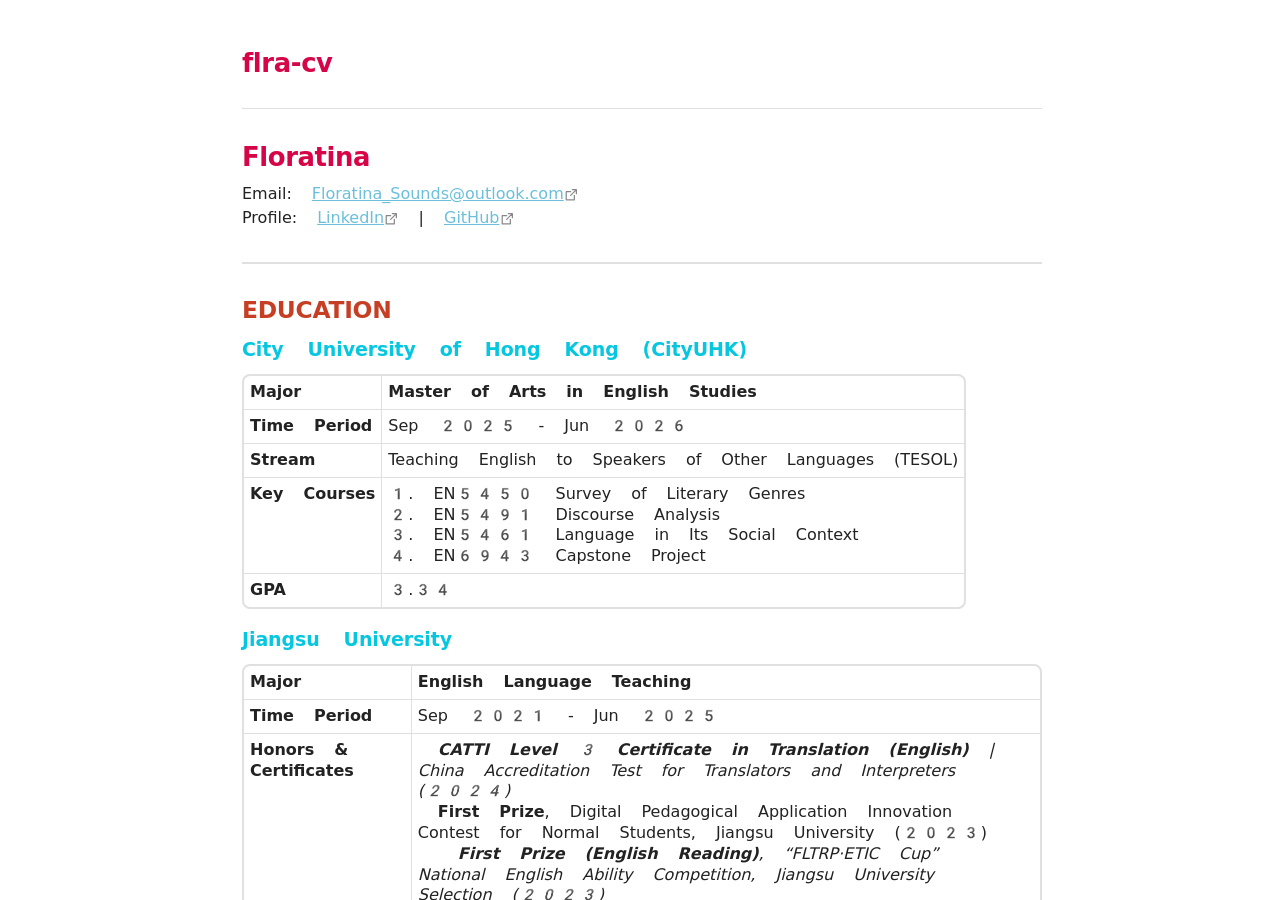
==== commit 24447b08: "Update index.html" ====
--- a/flra-cv.html
+++ b/flra-cv.html
@@ -1,14 +1,14 @@
 <!DOCTYPE html> <html lang="zh-cn"><head>
-<title>FLRA-CV</title>
+<title>flra-cv</title>
 <base href=".">
-<meta name="pathname" content="FLRA-CV.html">
-<meta name="description" content="Floratina - FLRA-CV">
-<meta property="og:title" content="FLRA-CV">
-<meta property="og:description" content="Floratina - FLRA-CV">
+<meta name="pathname" content="flra-cv.html">
+<meta name="description" content="Floratina - flra-cv">
+<meta property="og:title" content="flra-cv">
+<meta property="og:description" content="Floratina - flra-cv">
 <meta property="og:type" content="website">
-<meta property="og:url" content="FLRA-CV.html">
+<meta property="og:url" content="flra-cv.html">
 <meta property="og:image" content="undefined">
-<meta charset="UTF-8"><meta property="og:site_name" content="Floratina"><meta name="viewport" content="width=device-width, initial-scale=1.0, user-scalable=yes, minimum-scale=1.0, maximum-scale=5.0"><link rel="alternate" type="application/rss+xml" title="RSS Feed" href="site-lib/rss.xml"><script async="" id="webpage-script" src="site-lib/scripts/webpage.js" onload="this.onload=null;this.setAttribute(&quot;loaded&quot;, &quot;true&quot;)"></script><link rel="icon" href="site-lib/media/favicon.png"><link rel="preload" href="site-lib/styles/snippets.css" as="style" onload="this.onload=null;this.rel='stylesheet'"><noscript><link rel="stylesheet" href="site-lib/styles/snippets.css"></noscript><link rel="stylesheet" href="site-lib/styles/obsidian.css"><link rel="preload" href="site-lib/styles/global-variable-styles.css" as="style" onload="this.onload=null;this.rel='stylesheet'"><noscript><link rel="stylesheet" href="site-lib/styles/global-variable-styles.css"></noscript><link rel="preload" href="site-lib/styles/supported-plugins.css" as="style" onload="this.onload=null;this.rel='stylesheet'"><noscript><link rel="stylesheet" href="site-lib/styles/supported-plugins.css"></noscript><link rel="preload" href="site-lib/styles/main-styles.css" as="style" onload="this.onload=null;this.rel='stylesheet'"><noscript><link rel="stylesheet" href="site-lib/styles/main-styles.css"></noscript><style>body{--line-width:40em;--line-width-adaptive:40em;--file-line-width:40em;--sidebar-width:min(20em, 80vw);--collapse-arrow-size:11px;--tree-vertical-spacing:1.3em;--sidebar-margin:12px}:root{background-color:#202124}.sidebar{height:100%;font-size:14px;z-index:10;min-width:calc(var(--sidebar-width) + var(--divider-width-hover));max-width:calc(var(--sidebar-width) + var(--divider-width-hover));position:relative;overflow:hidden;overflow:clip;transition:min-width ease-in-out,max-width ease-in-out;transition-duration:.2s;contain:size}#left-sidebar{left:0}#right-sidebar{right:0}.sidebar.is-collapsed{min-width:0;max-width:0}.sidebar.floating{position:absolute}.sidebar .leaf-content{height:100%;min-width:calc(var(--sidebar-width) - var(--divider-width-hover));top:0;padding:var(--sidebar-margin);padding-top:4em;line-height:var(--line-height-tight);background-color:var(--background-secondary);transition:background-color,border-right,border-left,box-shadow;transition-duration:var(--color-fade-speed);transition-timing-function:ease-in-out;position:absolute;display:flex;flex-direction:column}.sidebar:not(.is-collapsed) .leaf-content{min-width:calc(max(100%,var(--sidebar-width)) - 3px);max-width:calc(max(100%,var(--sidebar-width)) - 3px)}#left-sidebar-content{left:0;border-top-right-radius:var(--radius-l);border-bottom-right-radius:var(--radius-l)}#right-sidebar-content{right:0;border-top-left-radius:var(--radius-l);border-bottom-left-radius:var(--radius-l)}.sidebar #left-sidebar-content,.sidebar #right-sidebar-content{contain:none!important;container-type:normal!important;animation:none!important}.sidebar:has(.leaf-content:empty):has(.topbar-content:empty){display:none}.sidebar-topbar{height:calc(2.3em + 2 * var(--sidebar-margin));width:var(--sidebar-width);padding:var(--sidebar-margin);z-index:1;position:fixed;display:flex;align-items:center;transition:width ease-in-out;transition-duration:inherit}.sidebar.is-collapsed .sidebar-topbar{width:calc(2.3em + var(--sidebar-margin) * 2)}.sidebar .sidebar-topbar.is-collapsed{width:0}#left-sidebar .sidebar-topbar{left:0;flex-direction:row;border-top-right-radius:var(--radius-l)}#right-sidebar .sidebar-topbar{right:0;flex-direction:row-reverse;border-top-left-radius:var(--radius-l)}#left-sidebar .topbar-content{margin-right:calc(2.3em + var(--sidebar-margin));flex-direction:row}#right-sidebar .topbar-content{margin-left:calc(2.3em + var(--sidebar-margin));flex-direction:row-reverse}.topbar-content{overflow:hidden visible;overflow:clip visible;width:100%;height:100%;display:flex;align-items:center;transition:inherit}.sidebar.is-collapsed .topbar-content{width:0;transition:inherit}.clickable-icon.sidebar-collapse-icon{background-color:transparent;color:var(--icon-color-focused);padding:2px!important;margin:0!important;height:100%!important;width:2.3em!important;margin-inline:0.14em!important;position:absolute}#left-sidebar .clickable-icon.sidebar-collapse-icon{transform:rotateY(180deg);right:var(--sidebar-margin)}#right-sidebar .clickable-icon.sidebar-collapse-icon{transform:rotateY(180deg);left:var(--sidebar-margin)}.clickable-icon.sidebar-collapse-icon svg.svg-icon{width:100%;height:100%}.feature-title{margin-left:1px;text-transform:uppercase;letter-spacing:.06em;margin-top:.75em;margin-bottom:.75em}.feature-header{display:flex;align-items:center;padding-top:0;font-size:1em;padding-left:0}body.floating-sidebars .sidebar{position:absolute}body{transition:background-color var(--color-fade-speed) ease-in-out}#navbar:not(:empty){display:flex;align-items:center;justify-content:space-between;padding:.5em 1em;width:100%}#main{display:flex;flex-direction:column;height:100%;width:100%;align-items:stretch;justify-content:center}#main-horizontal{display:flex;flex-direction:row;flex-grow:1;width:100%;align-items:stretch;justify-content:center}#center-content{flex-basis:100%;max-width:100%;width:100%;height:100%;display:flex;flex-direction:column;align-items:center;transition:opacity .2s ease-in-out;contain:inline-size}.hide{opacity:0!important;transition:opacity .2s ease-in-out;pointer-events:none}#center-content>.obsidian-document{padding-left:2em;padding-right:1em;margin-bottom:0;width:100%;width:-webkit-fill-available;width:-moz-available;width:fill-available;transition:background-color var(--color-fade-speed) ease-in-out;border-top-right-radius:var(--window-radius,var(--radius-m));border-top-left-radius:var(--window-radius,var(--radius-m));overflow-x:hidden!important;overflow-y:auto!important;display:flex!important;flex-direction:column!important;align-items:center!important;contain:inline-size}body #center-content>.obsidian-document>.markdown-preview-sizer{padding-bottom:80vh;width:100%;max-width:var(--line-width);flex-basis:var(--line-width);transition:background-color var(--color-fade-speed) ease-in-out;contain:inline-size}#center-content>.obsidian-document>div{width:100%!important;transition:background-color var(--color-fade-speed) ease-in-out;contain:inline-size}#center-content>.obsidian-document:not([data-type=markdown]).embed{display:flex;padding:1em;height:100%;width:100%;align-items:center;justify-content:center}#center-content>.obsidian-document:not([data-type=markdown]).embed>*{max-width:100%;max-height:100%;object-fit:contain}:not(h1,h2,h3,h4,h5,h6,li):has(> :is(.math,table)){overflow-x:auto!important}#center-content>.obsidian-document:not([data-type=markdown]){overflow-x:auto;contain:content;padding:0;margin:0;height:100%}.obsidian-document[data-type=attachment]{display:flex;flex-direction:column;align-items:center;justify-content:center;height:100%;width:100%}.obsidian-document[data-type=attachment]>*{outline:0;border:none;box-shadow:none}.obsidian-document[data-type=attachment] :is(img){max-width:90%;max-height:90%;object-fit:contain}.obsidian-document[data-type=attachment]>:is(audio){width:100%;max-width:min(90%,var(--line-width))}.obsidian-document[data-type=attachment]>:is(embed,iframe,video){width:100%;height:100%;max-width:100%;max-height:100%;object-fit:contain}.canvas-wrapper>:is(.header,.footer){z-index:100;position:absolute;display:flex;justify-content:center;flex-direction:column;width:100%;align-items:center}.scroll-highlight{position:absolute;width:100%;height:100%;pointer-events:none;z-index:1000;background-color:hsla(var(--color-accent-hsl),.25);opacity:0;padding:1em;inset:50%;translate:-50% -50%;border-radius:var(--radius-s)}</style><script defer="">async function loadIncludes(){let e=document.querySelectorAll("link[itemprop='include']");for(const t of e){let e=t.getAttribute("href");try{let o="";if(e.startsWith("https:")||e.startsWith("http:")||"file:"!=window.location.protocol){const n=await fetch(e);if(!n.ok){console.log("Could not include file: "+e),t?.remove();continue}o=await n.text()}else{const t=document.getElementById(btoa(encodeURI(e)));if(t){const e=JSON.parse(decodeURI(atob(t.getAttribute("value")??"")));o=e?.data??""}}let n=document.createRange().createContextualFragment(o);t.before(n),t.remove(),console.log("Included text: "+o),console.log("Included file: "+e)}catch(o){t?.remove(),console.log("Could not include file: "+e,o);continue}}}document.addEventListener("DOMContentLoaded",(()=>{loadIncludes()}));let isFileProtocol="file:"==location.protocol;function waitLoadScripts(e,t){let o=e.map((e=>document.getElementById(e+"-script")));!function e(n){let l=o[n],c=n+1;l?(l&&"true"!=l.getAttribute("loaded")||n<o.length&&e(c),n<o.length&&l.addEventListener("load",(()=>e(c)))):n<o.length?e(c):t()}(0)}</script></head><body class="publish css-settings-manager styled-scrollbars show-inline-title show-ribbon is-focused"><script defer="">let theme=localStorage.getItem("theme")||(window.matchMedia("(prefers-color-scheme: dark)").matches?"dark":"light");"dark"==theme?(document.body.classList.add("theme-dark"),document.body.classList.remove("theme-light")):(document.body.classList.add("theme-light"),document.body.classList.remove("theme-dark")),window.innerWidth<480?document.body.classList.add("is-phone"):window.innerWidth<768?document.body.classList.add("is-tablet"):window.innerWidth<1024?document.body.classList.add("is-small-screen"):document.body.classList.add("is-large-screen")</script><div class="parsed-feature-container" style="display: contents;"><link itemprop="include" href="site-lib/html/custom-head-content-content.html"></div><div id="main"><div id="navbar"></div><div id="main-horizontal"><div id="left-content" class="leaf" style="--sidebar-width: var(--sidebar-width-left);"></div><div id="center-content" class="leaf"><div class="obsidian-document markdown-preview-view markdown-rendered node-insert-event allow-fold-headings show-indentation-guide show-properties allow-fold-lists is-readable-line-width" data-type="markdown"><style id="MJX-CHTML-styles"></style><div class="markdown-preview-sizer markdown-preview-section"><div class="header"><h1 class="page-title heading inline-title" id="FLRA-CV_0">FLRA-CV</h1><div class="data-bar"></div></div><div class="markdown-preview-pusher" style="width: 1px; height: 0.1px; margin-bottom: 0px;"></div><div class="el-h1"><h1 data-heading="Floratina" dir="auto" class="heading" id="Floratina_0"><span class="heading-collapse-indicator collapse-indicator collapse-icon"><svg xmlns="http://www.w3.org/2000/svg" width="24" height="24" viewBox="0 0 24 24" fill="none" stroke="currentColor" stroke-width="2" stroke-linecap="round" stroke-linejoin="round" class="svg-icon right-triangle"><path d="M3 8L12 17L21 8"></path></svg></span>Floratina</h1></div><div class="el-p"><p dir="auto">Email: <a data-tooltip-position="top" aria-label="mailto:Floratina_Sounds@outlook.com" rel="noopener nofollow" class="external-link is-unresolved" href="mailto:Floratina_Sounds@outlook.com" target="_self">Floratina_Sounds@outlook.com</a><br>
+<meta charset="UTF-8"><meta property="og:site_name" content="Floratina"><meta name="viewport" content="width=device-width, initial-scale=1.0, user-scalable=yes, minimum-scale=1.0, maximum-scale=5.0"><link rel="alternate" type="application/rss+xml" title="RSS Feed" href="site-lib/rss.xml"><script async="" id="webpage-script" src="site-lib/scripts/webpage.js" onload="this.onload=null;this.setAttribute(&quot;loaded&quot;, &quot;true&quot;)"></script><link rel="icon" href="site-lib/media/favicon.png"><link rel="preload" href="site-lib/styles/snippets.css" as="style" onload="this.onload=null;this.rel='stylesheet'"><noscript><link rel="stylesheet" href="site-lib/styles/snippets.css"></noscript><link rel="stylesheet" href="site-lib/styles/obsidian.css"><link rel="preload" href="site-lib/styles/global-variable-styles.css" as="style" onload="this.onload=null;this.rel='stylesheet'"><noscript><link rel="stylesheet" href="site-lib/styles/global-variable-styles.css"></noscript><link rel="preload" href="site-lib/styles/supported-plugins.css" as="style" onload="this.onload=null;this.rel='stylesheet'"><noscript><link rel="stylesheet" href="site-lib/styles/supported-plugins.css"></noscript><link rel="preload" href="site-lib/styles/main-styles.css" as="style" onload="this.onload=null;this.rel='stylesheet'"><noscript><link rel="stylesheet" href="site-lib/styles/main-styles.css"></noscript><style>body{--line-width:40em;--line-width-adaptive:40em;--file-line-width:40em;--sidebar-width:min(20em, 80vw);--collapse-arrow-size:11px;--tree-vertical-spacing:1.3em;--sidebar-margin:12px}:root{background-color:#202124}.sidebar{height:100%;font-size:14px;z-index:10;min-width:calc(var(--sidebar-width) + var(--divider-width-hover));max-width:calc(var(--sidebar-width) + var(--divider-width-hover));position:relative;overflow:hidden;overflow:clip;transition:min-width ease-in-out,max-width ease-in-out;transition-duration:.2s;contain:size}#left-sidebar{left:0}#right-sidebar{right:0}.sidebar.is-collapsed{min-width:0;max-width:0}.sidebar.floating{position:absolute}.sidebar .leaf-content{height:100%;min-width:calc(var(--sidebar-width) - var(--divider-width-hover));top:0;padding:var(--sidebar-margin);padding-top:4em;line-height:var(--line-height-tight);background-color:var(--background-secondary);transition:background-color,border-right,border-left,box-shadow;transition-duration:var(--color-fade-speed);transition-timing-function:ease-in-out;position:absolute;display:flex;flex-direction:column}.sidebar:not(.is-collapsed) .leaf-content{min-width:calc(max(100%,var(--sidebar-width)) - 3px);max-width:calc(max(100%,var(--sidebar-width)) - 3px)}#left-sidebar-content{left:0;border-top-right-radius:var(--radius-l);border-bottom-right-radius:var(--radius-l)}#right-sidebar-content{right:0;border-top-left-radius:var(--radius-l);border-bottom-left-radius:var(--radius-l)}.sidebar #left-sidebar-content,.sidebar #right-sidebar-content{contain:none!important;container-type:normal!important;animation:none!important}.sidebar:has(.leaf-content:empty):has(.topbar-content:empty){display:none}.sidebar-topbar{height:calc(2.3em + 2 * var(--sidebar-margin));width:var(--sidebar-width);padding:var(--sidebar-margin);z-index:1;position:fixed;display:flex;align-items:center;transition:width ease-in-out;transition-duration:inherit}.sidebar.is-collapsed .sidebar-topbar{width:calc(2.3em + var(--sidebar-margin) * 2)}.sidebar .sidebar-topbar.is-collapsed{width:0}#left-sidebar .sidebar-topbar{left:0;flex-direction:row;border-top-right-radius:var(--radius-l)}#right-sidebar .sidebar-topbar{right:0;flex-direction:row-reverse;border-top-left-radius:var(--radius-l)}#left-sidebar .topbar-content{margin-right:calc(2.3em + var(--sidebar-margin));flex-direction:row}#right-sidebar .topbar-content{margin-left:calc(2.3em + var(--sidebar-margin));flex-direction:row-reverse}.topbar-content{overflow:hidden visible;overflow:clip visible;width:100%;height:100%;display:flex;align-items:center;transition:inherit}.sidebar.is-collapsed .topbar-content{width:0;transition:inherit}.clickable-icon.sidebar-collapse-icon{background-color:transparent;color:var(--icon-color-focused);padding:2px!important;margin:0!important;height:100%!important;width:2.3em!important;margin-inline:0.14em!important;position:absolute}#left-sidebar .clickable-icon.sidebar-collapse-icon{transform:rotateY(180deg);right:var(--sidebar-margin)}#right-sidebar .clickable-icon.sidebar-collapse-icon{transform:rotateY(180deg);left:var(--sidebar-margin)}.clickable-icon.sidebar-collapse-icon svg.svg-icon{width:100%;height:100%}.feature-title{margin-left:1px;text-transform:uppercase;letter-spacing:.06em;margin-top:.75em;margin-bottom:.75em}.feature-header{display:flex;align-items:center;padding-top:0;font-size:1em;padding-left:0}body.floating-sidebars .sidebar{position:absolute}body{transition:background-color var(--color-fade-speed) ease-in-out}#navbar:not(:empty){display:flex;align-items:center;justify-content:space-between;padding:.5em 1em;width:100%}#main{display:flex;flex-direction:column;height:100%;width:100%;align-items:stretch;justify-content:center}#main-horizontal{display:flex;flex-direction:row;flex-grow:1;width:100%;align-items:stretch;justify-content:center}#center-content{flex-basis:100%;max-width:100%;width:100%;height:100%;display:flex;flex-direction:column;align-items:center;transition:opacity .2s ease-in-out;contain:inline-size}.hide{opacity:0!important;transition:opacity .2s ease-in-out;pointer-events:none}#center-content>.obsidian-document{padding-left:2em;padding-right:1em;margin-bottom:0;width:100%;width:-webkit-fill-available;width:-moz-available;width:fill-available;transition:background-color var(--color-fade-speed) ease-in-out;border-top-right-radius:var(--window-radius,var(--radius-m));border-top-left-radius:var(--window-radius,var(--radius-m));overflow-x:hidden!important;overflow-y:auto!important;display:flex!important;flex-direction:column!important;align-items:center!important;contain:inline-size}body #center-content>.obsidian-document>.markdown-preview-sizer{padding-bottom:80vh;width:100%;max-width:var(--line-width);flex-basis:var(--line-width);transition:background-color var(--color-fade-speed) ease-in-out;contain:inline-size}#center-content>.obsidian-document>div{width:100%!important;transition:background-color var(--color-fade-speed) ease-in-out;contain:inline-size}#center-content>.obsidian-document:not([data-type=markdown]).embed{display:flex;padding:1em;height:100%;width:100%;align-items:center;justify-content:center}#center-content>.obsidian-document:not([data-type=markdown]).embed>*{max-width:100%;max-height:100%;object-fit:contain}:not(h1,h2,h3,h4,h5,h6,li):has(> :is(.math,table)){overflow-x:auto!important}#center-content>.obsidian-document:not([data-type=markdown]){overflow-x:auto;contain:content;padding:0;margin:0;height:100%}.obsidian-document[data-type=attachment]{display:flex;flex-direction:column;align-items:center;justify-content:center;height:100%;width:100%}.obsidian-document[data-type=attachment]>*{outline:0;border:none;box-shadow:none}.obsidian-document[data-type=attachment] :is(img){max-width:90%;max-height:90%;object-fit:contain}.obsidian-document[data-type=attachment]>:is(audio){width:100%;max-width:min(90%,var(--line-width))}.obsidian-document[data-type=attachment]>:is(embed,iframe,video){width:100%;height:100%;max-width:100%;max-height:100%;object-fit:contain}.canvas-wrapper>:is(.header,.footer){z-index:100;position:absolute;display:flex;justify-content:center;flex-direction:column;width:100%;align-items:center}.scroll-highlight{position:absolute;width:100%;height:100%;pointer-events:none;z-index:1000;background-color:hsla(var(--color-accent-hsl),.25);opacity:0;padding:1em;inset:50%;translate:-50% -50%;border-radius:var(--radius-s)}</style><script defer="">async function loadIncludes(){let e=document.querySelectorAll("link[itemprop='include']");for(const t of e){let e=t.getAttribute("href");try{let o="";if(e.startsWith("https:")||e.startsWith("http:")||"file:"!=window.location.protocol){const n=await fetch(e);if(!n.ok){console.log("Could not include file: "+e),t?.remove();continue}o=await n.text()}else{const t=document.getElementById(btoa(encodeURI(e)));if(t){const e=JSON.parse(decodeURI(atob(t.getAttribute("value")??"")));o=e?.data??""}}let n=document.createRange().createContextualFragment(o);t.before(n),t.remove(),console.log("Included text: "+o),console.log("Included file: "+e)}catch(o){t?.remove(),console.log("Could not include file: "+e,o);continue}}}document.addEventListener("DOMContentLoaded",(()=>{loadIncludes()}));let isFileProtocol="file:"==location.protocol;function waitLoadScripts(e,t){let o=e.map((e=>document.getElementById(e+"-script")));!function e(n){let l=o[n],c=n+1;l?(l&&"true"!=l.getAttribute("loaded")||n<o.length&&e(c),n<o.length&&l.addEventListener("load",(()=>e(c)))):n<o.length?e(c):t()}(0)}</script></head><body class="publish css-settings-manager styled-scrollbars show-inline-title show-ribbon is-focused"><script defer="">let theme=localStorage.getItem("theme")||(window.matchMedia("(prefers-color-scheme: dark)").matches?"dark":"light");"dark"==theme?(document.body.classList.add("theme-dark"),document.body.classList.remove("theme-light")):(document.body.classList.add("theme-light"),document.body.classList.remove("theme-dark")),window.innerWidth<480?document.body.classList.add("is-phone"):window.innerWidth<768?document.body.classList.add("is-tablet"):window.innerWidth<1024?document.body.classList.add("is-small-screen"):document.body.classList.add("is-large-screen")</script><div class="parsed-feature-container" style="display: contents;"><link itemprop="include" href="site-lib/html/custom-head-content-content.html"></div><div id="main"><div id="navbar"></div><div id="main-horizontal"><div id="left-content" class="leaf" style="--sidebar-width: var(--sidebar-width-left);"></div><div id="center-content" class="leaf"><div class="obsidian-document markdown-preview-view markdown-rendered node-insert-event allow-fold-headings show-indentation-guide show-properties allow-fold-lists is-readable-line-width" data-type="markdown"><style id="MJX-CHTML-styles"></style><div class="markdown-preview-sizer markdown-preview-section"><div class="header"><h1 class="page-title heading inline-title" id="flra-cv_0">flra-cv</h1><div class="data-bar"></div></div><div class="markdown-preview-pusher" style="width: 1px; height: 0.1px; margin-bottom: 0px;"></div><div class="el-h1"><h1 data-heading="Floratina" dir="auto" class="heading" id="Floratina_0"><span class="heading-collapse-indicator collapse-indicator collapse-icon"><svg xmlns="http://www.w3.org/2000/svg" width="24" height="24" viewBox="0 0 24 24" fill="none" stroke="currentColor" stroke-width="2" stroke-linecap="round" stroke-linejoin="round" class="svg-icon right-triangle"><path d="M3 8L12 17L21 8"></path></svg></span>Floratina</h1></div><div class="el-p"><p dir="auto">Email: <a data-tooltip-position="top" aria-label="mailto:Floratina_Sounds@outlook.com" rel="noopener nofollow" class="external-link is-unresolved" href="mailto:Floratina_Sounds@outlook.com" target="_self">Floratina_Sounds@outlook.com</a><br>
 Profile: <a data-tooltip-position="top" aria-label="https://www.linkedin.com/in/%E5%93%81%E5%A3%B9-%E5%86%AF-67ba87391/" rel="noopener nofollow" class="external-link is-unresolved" href="https://www.linkedin.com/in/%E5%93%81%E5%A3%B9-%E5%86%AF-67ba87391/" target="_self">LinkedIn</a> | <a data-tooltip-position="top" aria-label="https://github.com/Floratina" rel="noopener nofollow" class="external-link is-unresolved" href="https://github.com/Floratina" target="_self">GitHub</a></p></div><div class="el-hr"><hr></div><div class="el-h2"><h2 data-heading="EDUCATION" dir="auto" class="heading" id="EDUCATION_0"><span class="heading-collapse-indicator collapse-indicator collapse-icon"><svg xmlns="http://www.w3.org/2000/svg" width="24" height="24" viewBox="0 0 24 24" fill="none" stroke="currentColor" stroke-width="2" stroke-linecap="round" stroke-linejoin="round" class="svg-icon right-triangle"><path d="M3 8L12 17L21 8"></path></svg></span>EDUCATION</h2></div><div class="el-h4"><h4 data-heading="City University of Hong Kong (CityUHK)" dir="auto" class="heading" id="City_University_of_Hong_Kong_(CityUHK)_0"><span class="heading-collapse-indicator collapse-indicator collapse-icon"><svg xmlns="http://www.w3.org/2000/svg" width="24" height="24" viewBox="0 0 24 24" fill="none" stroke="currentColor" stroke-width="2" stroke-linecap="round" stroke-linejoin="round" class="svg-icon right-triangle"><path d="M3 8L12 17L21 8"></path></svg></span>City University of Hong Kong (CityUHK)</h4></div><div class="el-table" dir="ltr" style="overflow-x: auto;"><table>
 <thead>
 <tr>
@@ -79,4 +79,4 @@
 <li data-line="0" dir="auto"><span class="list-bullet"></span>Understanding of Large Language Model mechanics, including temperature, Top-P, attention mechanisms, context window management, and function calling to optimize research boundaries and minimize hallucinations.</li>
 <li data-line="1" dir="auto"><span class="list-bullet"></span><strong>Editing &amp; Knowledge Management:</strong> Advanced document layout and formatting in MS Word; proficient in Markdown editing and personal knowledge management via Obsidian and Zotero.</li>
 <li data-line="2" dir="auto"><span class="list-bullet"></span><strong>Audio Engineering (Personal Interest):</strong> Skilled in audio mixing, sound design, and basic acoustics (using <em>Ableton Live</em>); currently studying music theory.</li>
-</ul></div><div class="footer"><div class="data-bar"></div></div></div></div></div><div id="right-content" class="leaf" style="--sidebar-width: var(--sidebar-width-right);"></div></div></div></body></html>+</ul></div><div class="el-p"><p align="right" dir="auto"><font color="#86a0af">© 2026 Floratina</font></p></div><div class="footer"><div class="data-bar"></div></div></div></div></div><div id="right-content" class="leaf" style="--sidebar-width: var(--sidebar-width-right);"></div></div></div></body></html>
